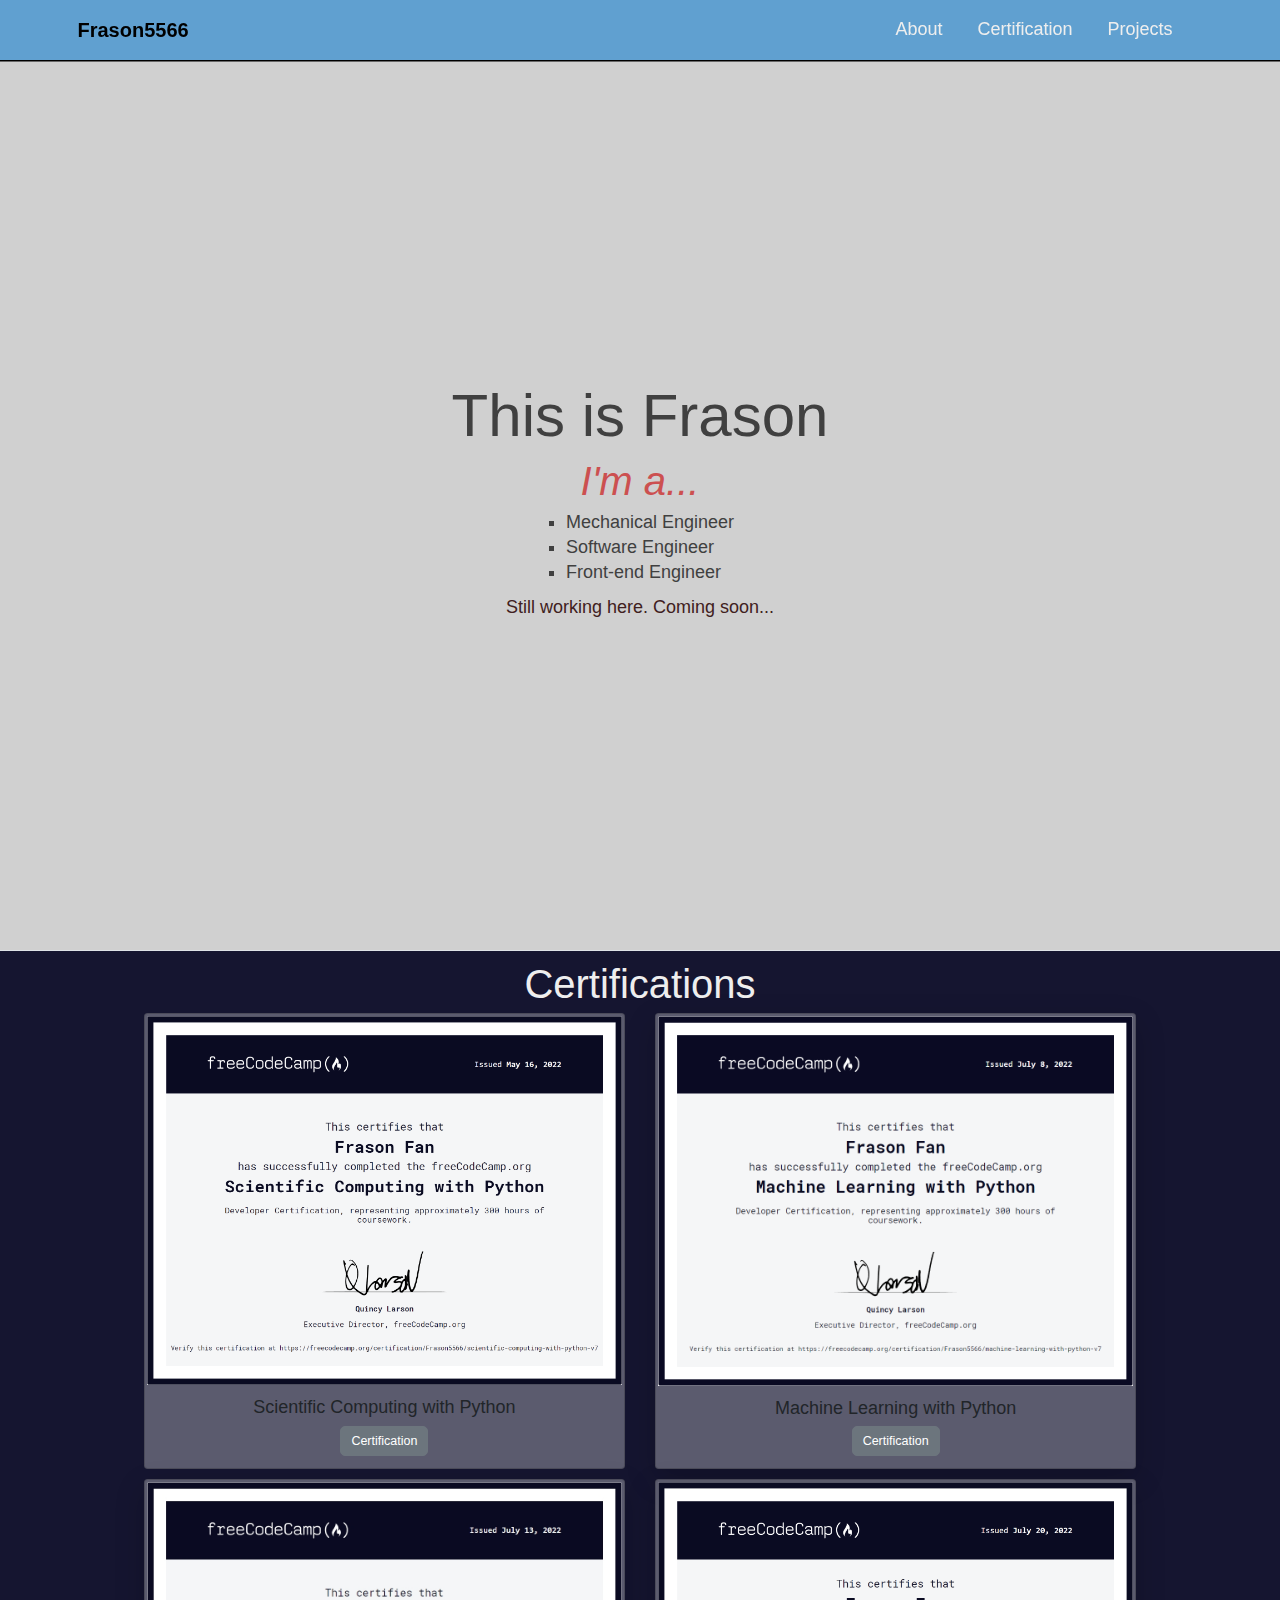
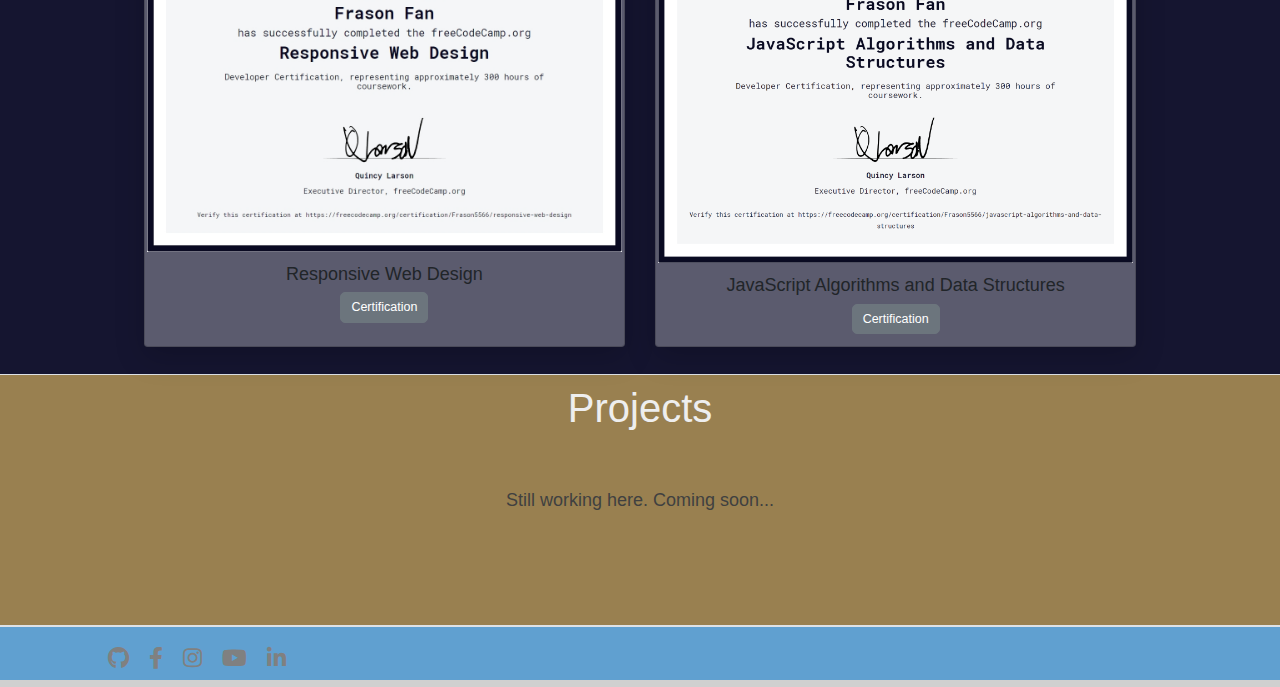
==== index.html @ 1fd8413d "0802" ====
<!DOCTYPE html>
<html lang="en">

<head>
    <meta charset="utf-8">
    <title>Frason's Portfolio</title>
    <meta name="viewport" content="width=device-width, initial-scale=1.0">
    <link rel="stylesheet" href="https://cdn.jsdelivr.net/npm/bootstrap@5.2.0/dist/css/bootstrap.min.css">
    <link rel="stylesheet" href="https://fonts.googleapis.com/css?family=Anton%7CBaskervville%7CRaleway&display=swap">
    <link rel="stylesheet" href="https://use.fontawesome.com/releases/v5.8.2/css/all.css" />
    <link rel="stylesheet" href="Portfolio.css">

    
</head>

<body>
    <nav class="navbar navbar-expand-lg nav">
        <div class="container">
            <a href="" class="navbar-brand" id="nav-brand">Frason5566</a>
            <button class="navbar-toggler" type="button" data-bs-toggle="collapse"
                data-bs-target="#navbarSupportedContent">
                <span class="navbar-toggler-icon"></span>
            </button>
            <div class="collapse navbar-collapse" id="navbarSupportedContent">
                <ul class="navbar-nav ms-auto">
                    <li class="navbar-item"><a class="nav-link" href="#about">About</a></li>
                    <li class="navbar-item"><a class="nav-link" href="#certi">Certification</a></li>
                    <li class="navbar-item"><a class="nav-link" href="#project">Projects</a></li>
                </ul>
            </div>
        </div>
    </nav>
    <span id="about" style="margin-bottom: 60px;"> </span>
    <div class="text-center justify-content-center align-items-center border-bottom" id="welcome-section">
        <h1>This is Frason</h1>
        <h2>I'm a...</h2>
        <ul id="personal">
            <li>Mechanical Engineer</li>
            <li>Software Engineer</li>
            <li>Front-end Engineer</li>
        </ul>
        <p>Still working here. Coming soon...</p>
    </div>

    <span id="certi"></span>
    <div class="text-center justify-content-center align-items-center border-bottom" id="certification">
        <div class="container">
            <h2 class="title">Certifications</h2>
            <div class="certi-grid">
                <div class="card project-tile" id="card">
                    <img class="card-img-top" src="img/SCP.png" alt="SCP">
                    <div class="card-body">
                        <p class="card-title">Scientific Computing with Python</p>
                        <a href="https://www.freecodecamp.org/certification/Frason5566/scientific-computing-with-python-v7"
                            class="btn btn-secondary btn-lg">
                            Certification
                        </a>
                    </div>
                </div>
                <div class="card project-tile shadow-lg" id="card">
                    <img class="card-img-top" src="img/MLP.png" alt="MLP">
                    <div class="card-body">
                        <p class="card-title">Machine Learning with Python</p>
                        <a href="https://www.freecodecamp.org/certification/Frason5566/machine-learning-with-python-v7"
                            class="btn btn-secondary btn-lg">
                            Certification
                        </a>
                    </div>
                </div>
                <div class="card project-tile shadow-lg" id="card">
                    <img class="card-img-top" src="img/RWD.png" alt="RWD">
                    <div class="card-body">
                        <p class="card-title">Responsive Web Design</p>
                        <a href="https://www.freecodecamp.org/certification/Frason5566/responsive-web-design"
                            class="btn btn-secondary btn-lg">
                            Certification
                        </a>
                    </div>
                </div>
                <div class="card project-tile shadow-lg" id="card">
                    <img class="card-img-top" src="img/JADS.png" alt="JADS">
                    <div class="card-body">
                        <p class="card-title">JavaScript Algorithms and Data Structures</p>
                        <a href="https://www.freecodecamp.org/certification/Frason5566/javascript-algorithms-and-data-structures"
                            class="btn btn-secondary btn-lg">
                            Certification
                        </a>
                    </div>
                </div>
            </div>
        </div>
    </div>
    <span id="project"></span>

    <div class="text-center justify-content-center align-items-center border-bottom" id="project">
        <div class="container">
            <h2 class="title">Projects</h2>
            
            <br />
            <br />
            <p>Still working here. Coming soon...</p>
            <br />
            <br />
            <br />
        </div>
    </div>
    <footer class="p-4 border-top">
        <div class="container align-items-center justify-content-between d-flex">
            <ul id="links">
                <li id="icon-link">
                    <a href="https://github.com/frason5566">
                        <i class="fab fa-github"></i>
                    </a>
                </li>
                <li id="icon-link">
                    <a href="https://www.facebook.com/frason.5566">
                        <i class="fab fa-facebook-f"></i>
                    </a>
                </li>
                <li id="icon-link">
                    <a href="https://instagram.com/frason5566">
                        <i class="fab fa-instagram"></i>
                    </a>
                </li>
                <li id="icon-link">
                    <a id="profile-link" href="https://www.youtube.com/channel/UCW6bAfpQ-QLvrgNW3WsMBTQ"
                        target="_blank">
                        <i class="fab fa-youtube"></i>
                    </a>
                </li>
                <li id="icon-link">
                    <a href="https://www.linkedin.com/in/frason-fan-80b5a21b3/">
                        <i class="fab fa-linkedin-in"></i>
                    </a>
                </li>
            </ul>
            <span class="align-items-left"></span>
        </div>
    </footer>

    <!-- JavaScript Bundle with Popper -->
    <script src="https://cdn.jsdelivr.net/npm/bootstrap@5.2.0/dist/js/bootstrap.bundle.min.js"
        integrity="sha384-A3rJD856KowSb7dwlZdYEkO39Gagi7vIsF0jrRAoQmDKKtQBHUuLZ9AsSv4jD4Xa"
        crossorigin="anonymous"></script>
</body>

</html>
---- Portfolio.css ----
/* Basic settings */
:root{
    --theme-1: #20aacc;
    --theme-2: #2044aa;
    --theme-3: #151530;
    --theme-4: #505060;
    --theme-5:#998050;
    --theme-6:#60A0D0;
    --text-1: #402020;
    --text-2: #404040;
    --text-3: #eeeeee;
    --text-4: #cc5050;
    --back: #d0d0d0;
}
*, *::before, *::after {
    box-sizing: inherit;
    border: 0;
    margin: 0;
    padding: 0;
}
html{
    font-size: 62.5%;
    box-sizing: border-box;
    scroll-behavior: smooth; 
    color: var(--text-3);
}

/* 1200px / 16px = 75em */
@media (max-width: 75em) {
    html {
      font-size: 60%;
    }
  }
  
  /* 980px / 16px = 61.25em */
  @media (max-width: 61.25em) {
    html {
      font-size: 58%;
    }
  }
  
  /* 460px / 16px = 28.75em */
  @media (max-width: 28.75em) {
    html {
      font-size: 55%;
    }
  }
/* Text */
/* h1, h2{
    font-family: 'Raleway',sans-serif;
    font-weight: 700;
    text-align: center;
} */
h1{
    font-size: 6rem;
}
h2{
    font-size: 4rem;
}


/* Body */
body{
    background-color: var(--back);
    margin: 0;
    line-height: 1.4;
    font-size: 1.8rem;
    font-family: 'Poppins', sans-serif;
}
img {
    display: block;
    width: 100%;
}
/* nav */
.nav{
    position: fixed;
    top: 0; 
    /* left: 0;  */
    width: 100%;
    /* height: 60px; */
    min-height: 60px;
    background-color: var(--theme-6);
    box-shadow: 0 1.5px rgb(0, 0, 0);
    z-index: 1;
}
#nav-brand{
    font-size: 2rem;
    font-weight: bold;
}
.nav-link{
    color: var(--text-3);
    margin: 0 25px 0 0;
}

/* welcome */
#welcome-section{
    background-color: var(--back);
    height: 99vh;
    margin-top: 60px;
    flex-direction: column;
    display: flex;
    font-family: sans-serif;
    color: var(--text-2);
}
#personal{
    list-style: square;
    justify-content: center;
    /* margin-left: 500px; */
}
#welcome-section ul{
    text-align: left;
}
#welcome-section h1{
    color: var(--text-2);
}
#welcome-section h2{
    color: var(--text-4);
    font-style: italic;
}
#welcome-section p{
    color: var(--text-1);
}

/* certification */
#certification{
    background-color: var(--theme-3);
    text-align: center;
    /* height: 94vh; */
    color: var(--text-3);;
    padding: 1vh 0 3vh 0;
}
.title{
    scroll-margin-top: 5px;
}

.project-tile{
    background-color: rgba(255, 255, 255, 0.3);
    margin: 0 10px 0 10px;
    /* color: var(--text-3); */
}

.certi-grid{
    display: grid;
    grid-template-columns: repeat(auto-fit, minmax(480px, 1fr));
    max-width: 1920px;
    grid-gap: 1rem;
    width: 90%;
    margin: 0 auto ;
}
#card{
    padding: 2px;
}

/* project */
#project{
    background-color: var(--theme-5);
    text-align: center;
    color: var(--text-3);
    /* height: 94vh; */
    padding: 1vh 0 3vh 0;
}
#project > .container > p{
    color: var(--text-2);
}

/* footer */
footer{
    height: 6vh;
    background-color: var(--theme-6);
    color: var(--text-1);
}
footer > div > ul{
    display: flex;
    list-style: none;
}
#icon-link{
    margin: 2px 10px;
    color: var(--text-1);
}
#icon-link a{
    font-size: 2.2rem;
    text-decoration: none;
    color: gray;
}
#icon-link a:hover{
    color: white;
}
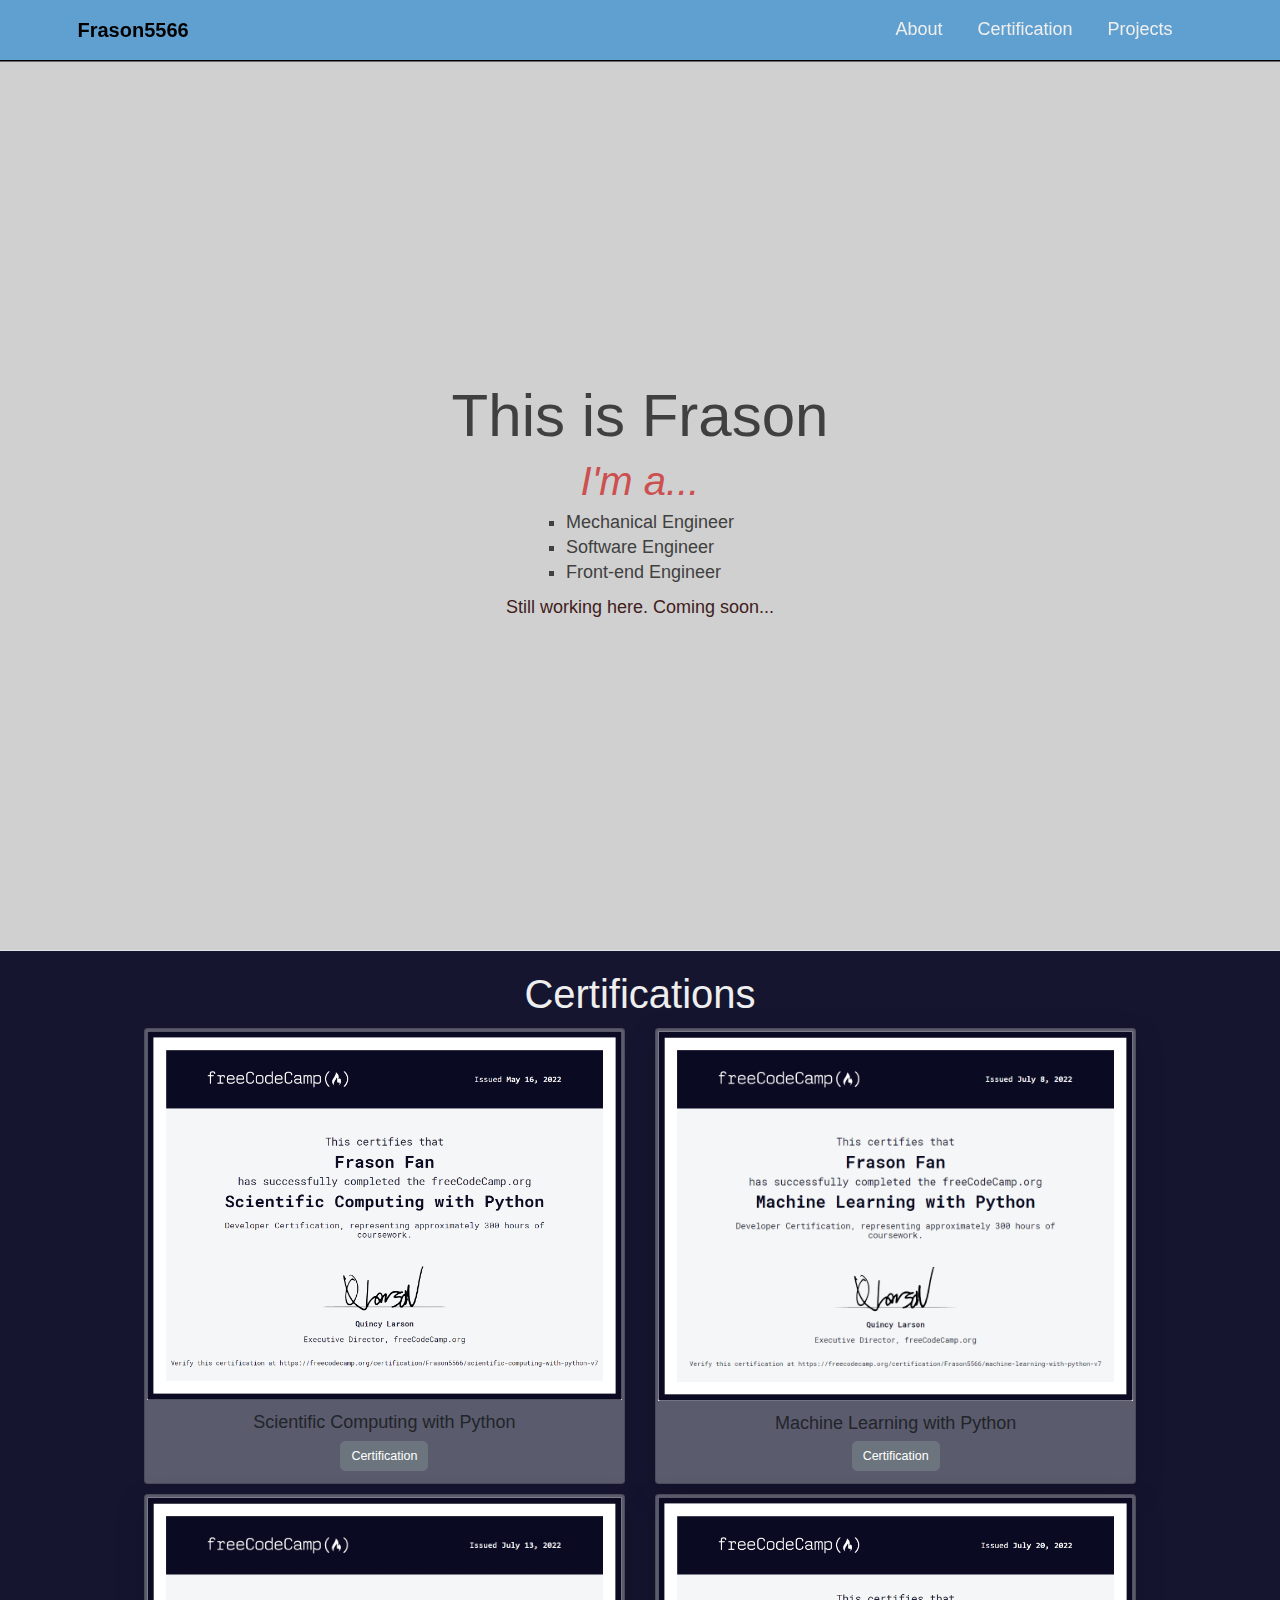
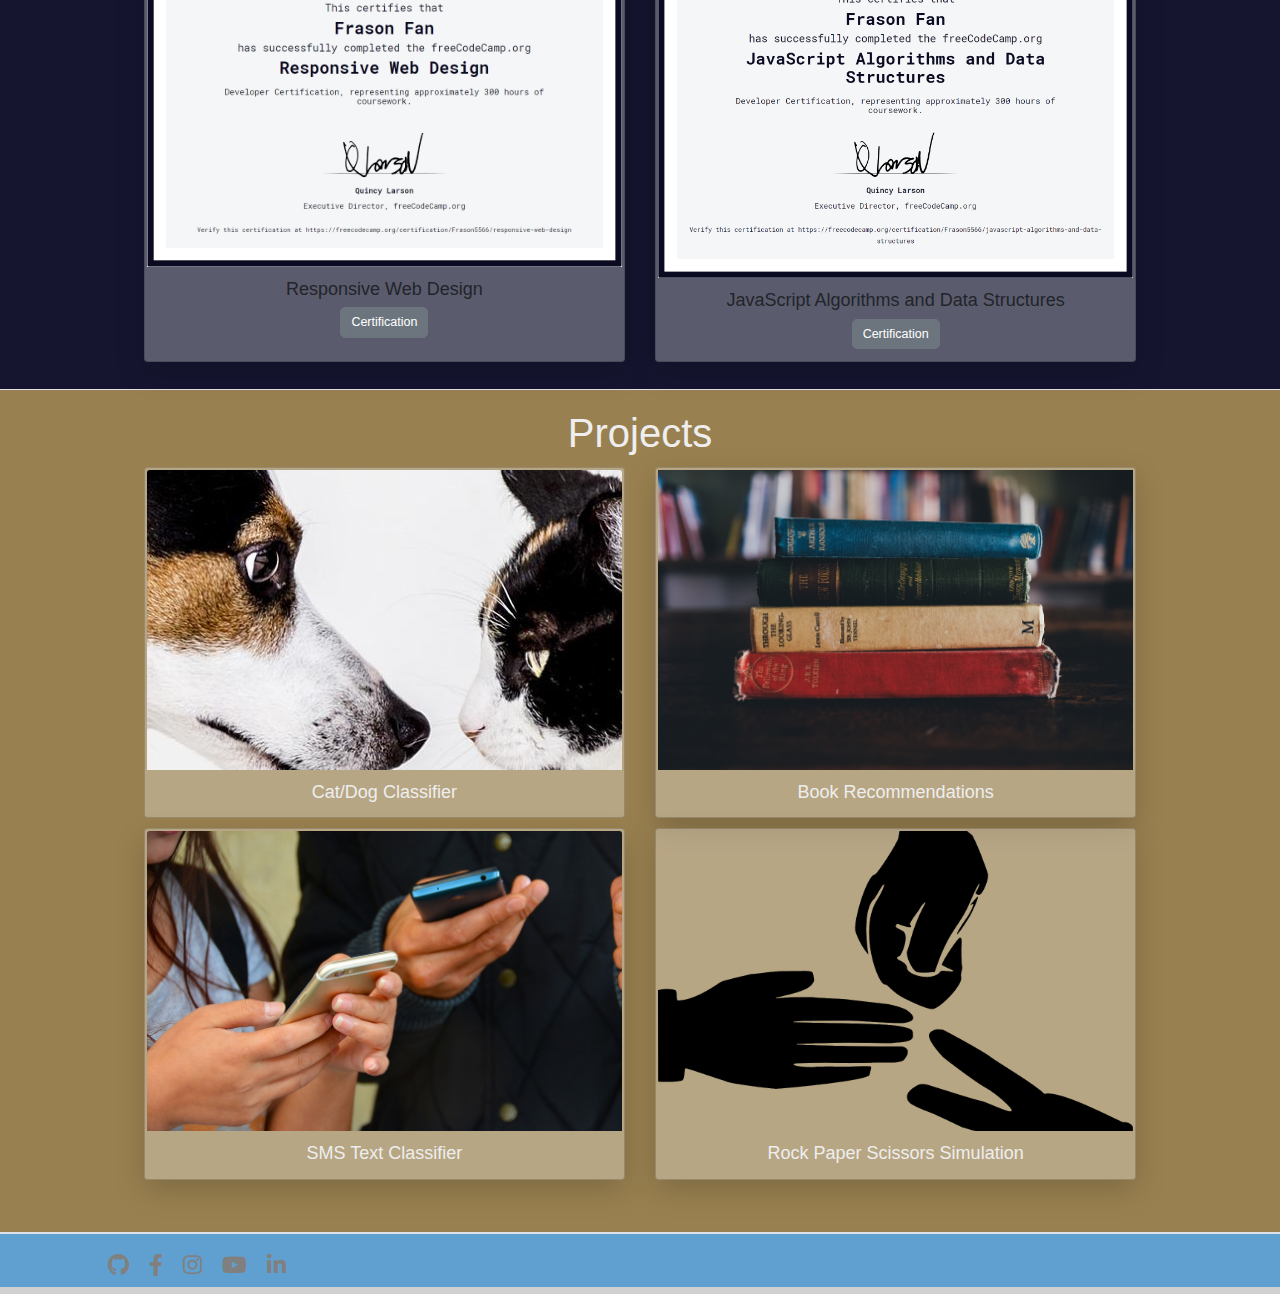
==== commit 715938bb: "0803" ====
--- a/index.html
+++ b/index.html
@@ -10,7 +10,7 @@
     <link rel="stylesheet" href="https://use.fontawesome.com/releases/v5.8.2/css/all.css" />
     <link rel="stylesheet" href="Portfolio.css">
 
-    
+
 </head>
 
 <body>
@@ -23,14 +23,14 @@
             </button>
             <div class="collapse navbar-collapse" id="navbarSupportedContent">
                 <ul class="navbar-nav ms-auto">
-                    <li class="navbar-item"><a class="nav-link" href="#about">About</a></li>
-                    <li class="navbar-item"><a class="nav-link" href="#certi">Certification</a></li>
-                    <li class="navbar-item"><a class="nav-link" href="#project">Projects</a></li>
+                    <li class="navbar-item"><a class="nav-link" href="#About">About</a></li>
+                    <li class="navbar-item"><a class="nav-link" href="#Certi">Certification</a></li>
+                    <li class="navbar-item"><a class="nav-link" href="#Project">Projects</a></li>
                 </ul>
             </div>
         </div>
     </nav>
-    <span id="about" style="margin-bottom: 60px;"> </span>
+    <span id="About"></span>
     <div class="text-center justify-content-center align-items-center border-bottom" id="welcome-section">
         <h1>This is Frason</h1>
         <h2>I'm a...</h2>
@@ -42,12 +42,12 @@
         <p>Still working here. Coming soon...</p>
     </div>
 
-    <span id="certi"></span>
+    <span id="Certi"></span>
     <div class="text-center justify-content-center align-items-center border-bottom" id="certification">
         <div class="container">
             <h2 class="title">Certifications</h2>
             <div class="certi-grid">
-                <div class="card project-tile" id="card">
+                <div class="card certi-tile" id="card">
                     <img class="card-img-top" src="img/SCP.png" alt="SCP">
                     <div class="card-body">
                         <p class="card-title">Scientific Computing with Python</p>
@@ -57,7 +57,7 @@
                         </a>
                     </div>
                 </div>
-                <div class="card project-tile shadow-lg" id="card">
+                <div class="card certi-tile shadow-lg" id="card">
                     <img class="card-img-top" src="img/MLP.png" alt="MLP">
                     <div class="card-body">
                         <p class="card-title">Machine Learning with Python</p>
@@ -67,7 +67,7 @@
                         </a>
                     </div>
                 </div>
-                <div class="card project-tile shadow-lg" id="card">
+                <div class="card certi-tile shadow-lg" id="card">
                     <img class="card-img-top" src="img/RWD.png" alt="RWD">
                     <div class="card-body">
                         <p class="card-title">Responsive Web Design</p>
@@ -77,7 +77,7 @@
                         </a>
                     </div>
                 </div>
-                <div class="card project-tile shadow-lg" id="card">
+                <div class="card certi-tile shadow-lg" id="card">
                     <img class="card-img-top" src="img/JADS.png" alt="JADS">
                     <div class="card-body">
                         <p class="card-title">JavaScript Algorithms and Data Structures</p>
@@ -90,20 +90,57 @@
             </div>
         </div>
     </div>
-    <span id="project"></span>
+    <span id="Project"></span>
 
     <div class="text-center justify-content-center align-items-center border-bottom" id="project">
         <div class="container">
             <h2 class="title">Projects</h2>
-            
-            <br />
-            <br />
-            <p>Still working here. Coming soon...</p>
-            <br />
-            <br />
+            <div class="project-grid">
+                <div class="card project-tile" id="card">
+                    <img class="card-img-top pimg" src="img/CatDog.png" alt="Cat/Dog Classifier">
+                    <div class="card-body">
+                        <a href="https://colab.research.google.com/drive/1wa_t8BavXwNy1SeLsmybuKyfJgcu_o56#scrollTo=4IH86Ux_u7TZ"
+                            class="card-title"
+                            id="project-title">
+                            Cat/Dog Classifier
+                        </a>
+                    </div>
+                </div>
+                <div class="card project-tile shadow-lg" id="card">
+                    <img class="pimg" src="img/book.jpg" alt="Book">
+                    <div class="card-body "> 
+                        <a href="https://colab.research.google.com/drive/176WcgLVPB1eyHtEZmwQhepsIKzHOB7fk?usp=sharing"
+                            class="card-title"
+                            id="project-title">
+                            Book Recommendations
+                        </a>
+                        </div>
+                </div>
+                <div class="card project-tile shadow-lg" id="card">
+                    <img class="card-img-top pimg" src="img/sms.png" alt="SMS">
+                    <div class="card-body">
+                        <a href="https://colab.research.google.com/drive/1xg88tjCd_zDCnmXdaKa_Y6tjzTEIkbmd?usp=sharing"
+                            class="card-title"
+                            id="project-title">
+                            SMS Text Classifier
+                        </a>
+                    </div>
+                </div>
+                <div class="card project-tile shadow-lg" id="card">
+                    <img class="card-img-top pimg" src="img/RPS.png" alt="RPS">
+                    <div class="card-body">
+                        <a href="https://replit.com/@frason5566/boilerplate-rock-paper-scissors#main.py"
+                            class="card-title"
+                            id="project-title">
+                            Rock Paper Scissors Simulation
+                        </a>
+                    </div>
+                </div>
+            </div>
             <br />
         </div>
     </div>
+    
     <footer class="p-4 border-top">
         <div class="container align-items-center justify-content-between d-flex">
             <ul id="links">
@@ -137,7 +174,6 @@
             <span class="align-items-left"></span>
         </div>
     </footer>
-
     <!-- JavaScript Bundle with Popper -->
     <script src="https://cdn.jsdelivr.net/npm/bootstrap@5.2.0/dist/js/bootstrap.bundle.min.js"
         integrity="sha384-A3rJD856KowSb7dwlZdYEkO39Gagi7vIsF0jrRAoQmDKKtQBHUuLZ9AsSv4jD4Xa"
--- a/Portfolio.css
+++ b/Portfolio.css
@@ -130,37 +130,69 @@
     padding: 1vh 0 3vh 0;
 }
 .title{
-    scroll-margin-top: 5px;
-}
-
+    margin: 10px;
+}
+
+.certi-tile{
+    background-color: rgba(255, 255, 255, 0.3);
+    margin: 0 10px 0 10px;
+    /* color: var(--text-3); */
+}
+
+.certi-grid{
+    display: grid;
+    grid-template-columns: repeat(auto-fit, minmax(420px, 1fr));
+    max-width: 1920px;
+    grid-gap: 1rem;
+    width: 90%;
+    margin: 0 auto ;
+}
+#card{
+    padding: 2px;
+}
+
+/* project */
+#Project, #Certi, #About{
+    margin-top: 60px;
+    height: 60px;
+}
+#project{
+    background-color: var(--theme-5);
+    text-align: center;
+    color: var(--text-3);
+    /* height: 94vh; */
+    padding: 1vh 0 3vh 0;
+}
+#project .container a{
+    color: var(--text-3);
+}
 .project-tile{
     background-color: rgba(255, 255, 255, 0.3);
     margin: 0 10px 0 10px;
     /* color: var(--text-3); */
 }
-
-.certi-grid{
+.pimg{
+    object-fit: cover;
+    height: 300px;
+}
+/* height: 300px; */
+.project-grid{
     display: grid;
-    grid-template-columns: repeat(auto-fit, minmax(480px, 1fr));
+    grid-template-columns: repeat(auto-fit, minmax(360px, 1fr));
     max-width: 1920px;
     grid-gap: 1rem;
     width: 90%;
     margin: 0 auto ;
 }
-#card{
-    padding: 2px;
-}
-
-/* project */
-#project{
-    background-color: var(--theme-5);
-    text-align: center;
-    color: var(--text-3);
-    /* height: 94vh; */
-    padding: 1vh 0 3vh 0;
-}
-#project > .container > p{
-    color: var(--text-2);
+#project-title{
+    text-decoration: none;
+    padding: 5px 8px;
+    border-radius: 5px;
+}
+
+#project-title:hover{
+    background-color: var(--text-2);
+    transition: 0.3s ease-out;
 }
 
 /* footer */
@@ -184,4 +216,5 @@
 }
 #icon-link a:hover{
     color: white;
+    border-bottom: 1px solid white;
 }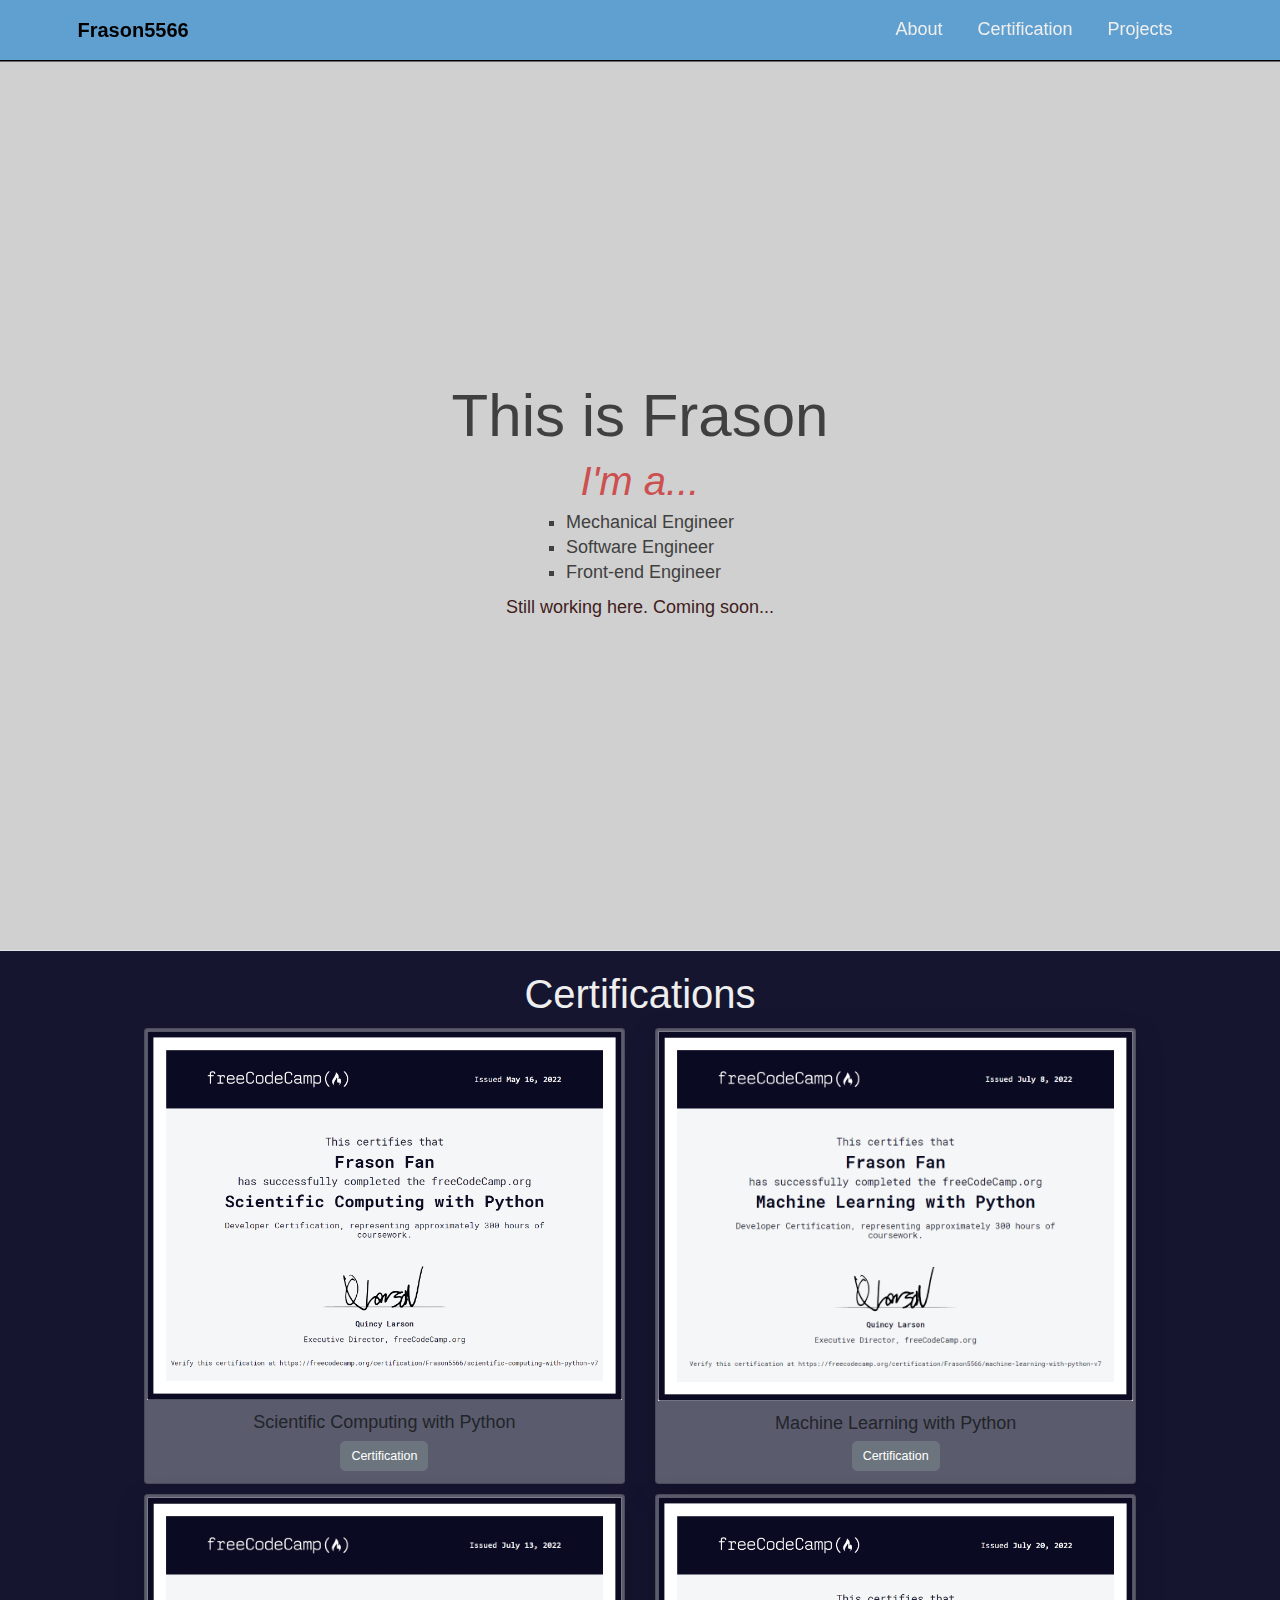
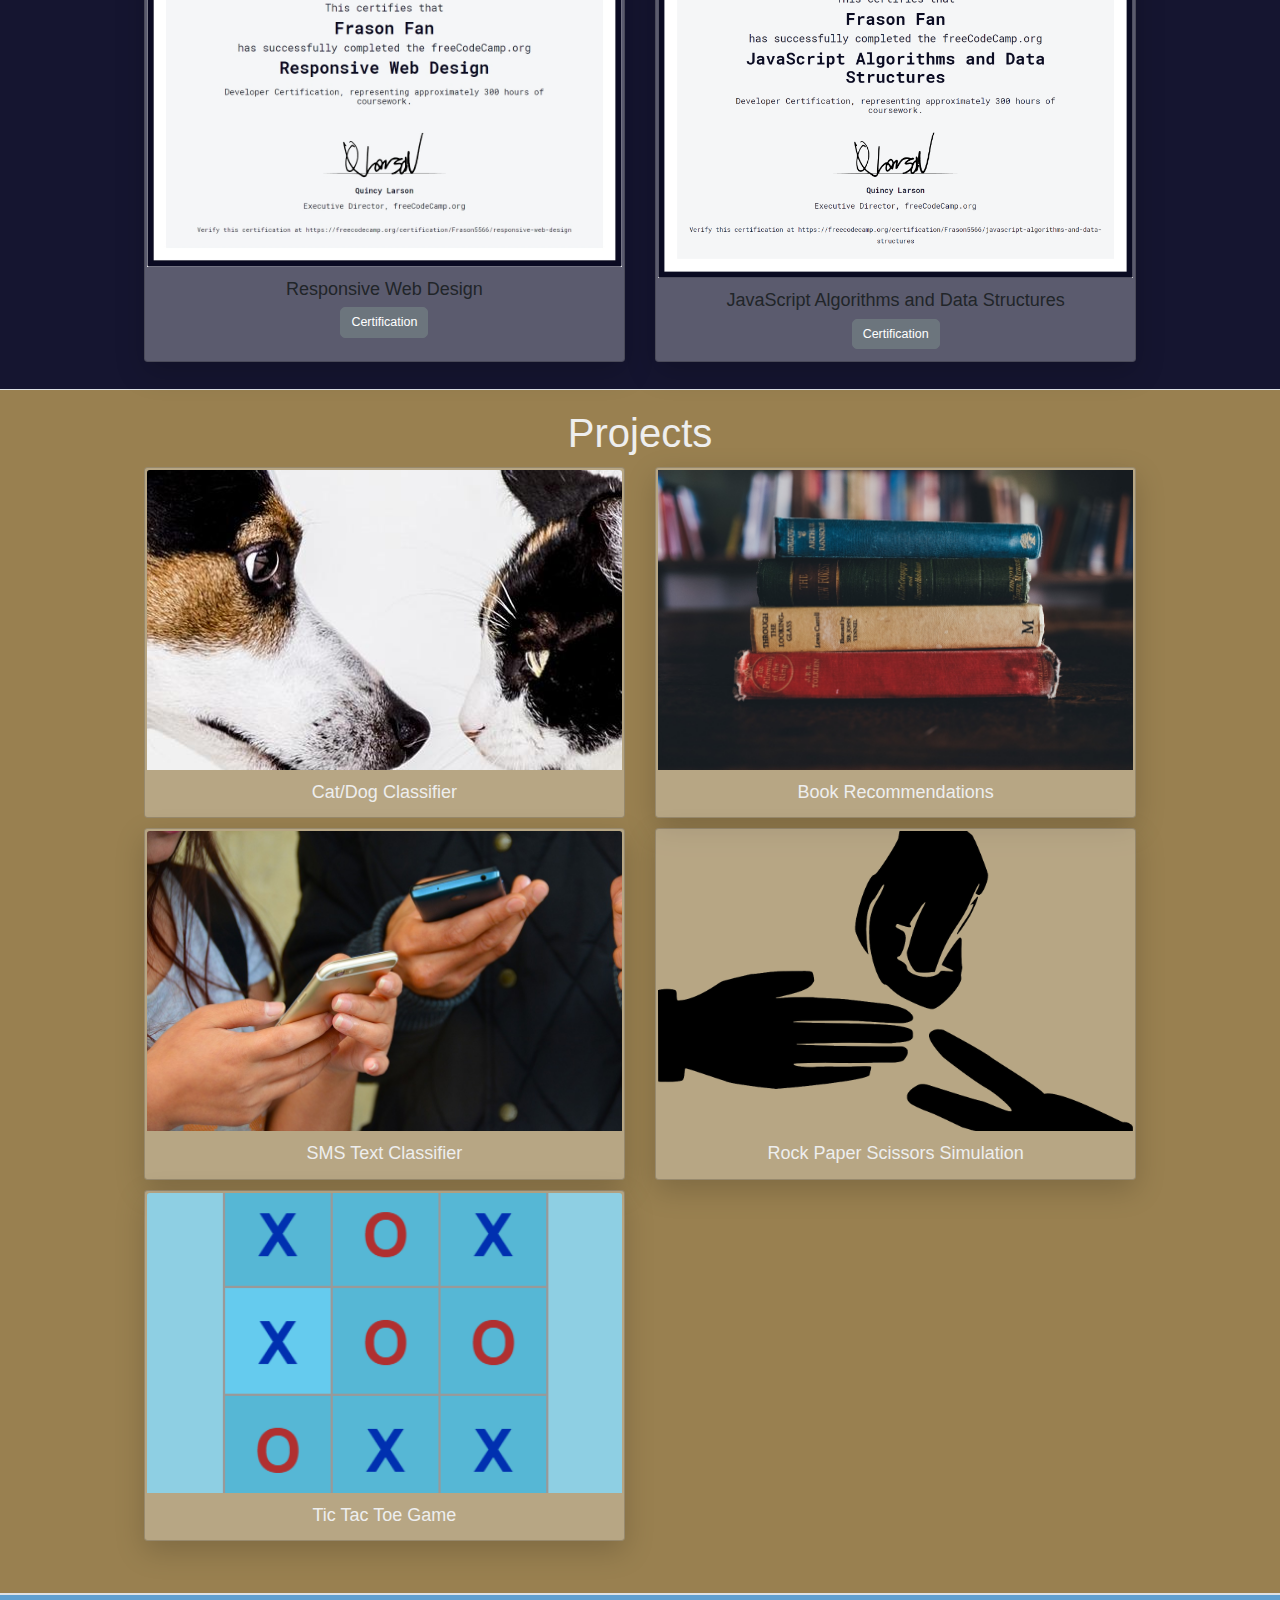
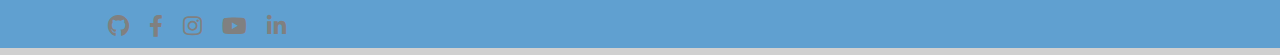
==== commit 19e6826f: "0809" ====
--- a/index.html
+++ b/index.html
@@ -136,6 +136,16 @@
                         </a>
                     </div>
                 </div>
+                <div class="card project-tile shadow-lg" id="card">
+                    <img class="card-img-top pimg" src="img/TTTG.png" alt="TTTG">
+                    <div class="card-body">
+                        <a href="TicApp/Tic.html"
+                            class="card-title"
+                            id="project-title">
+                            Tic Tac Toe Game
+                        </a>
+                    </div>
+                </div>
             </div>
             <br />
         </div>
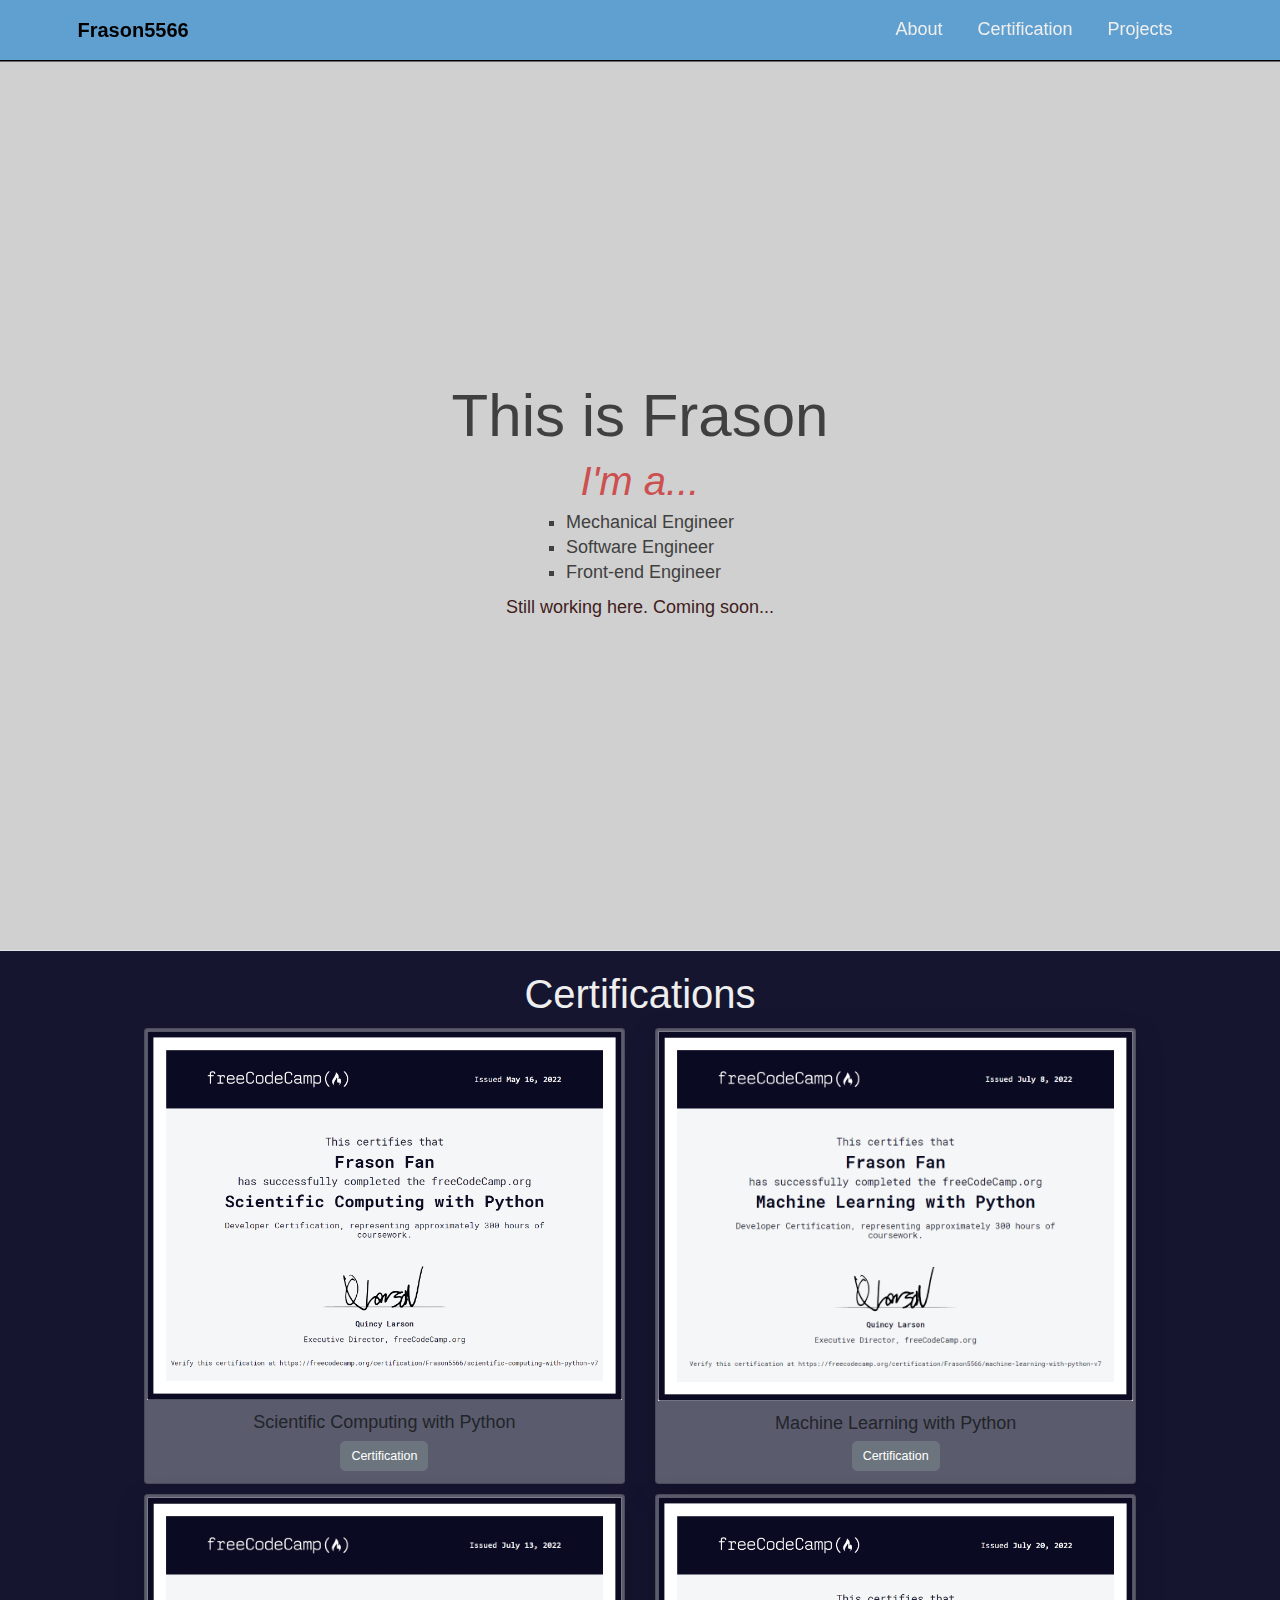
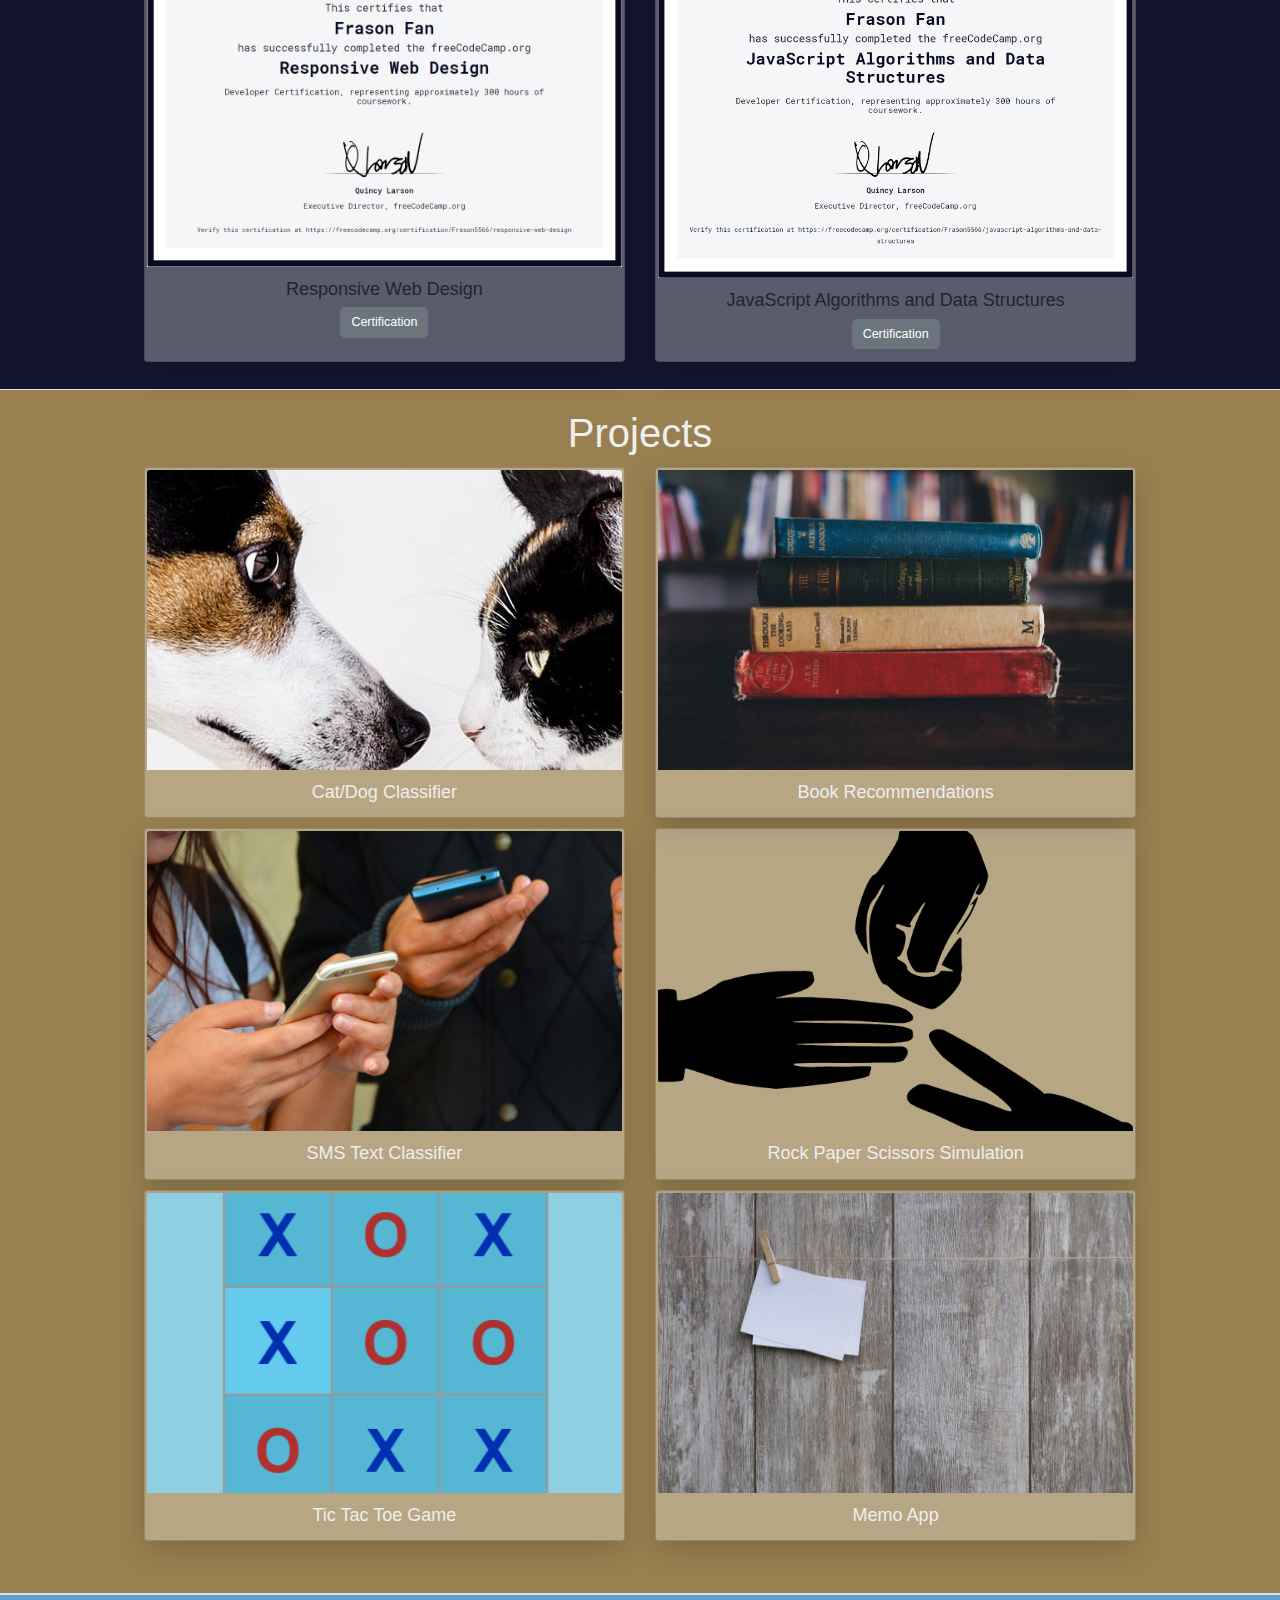
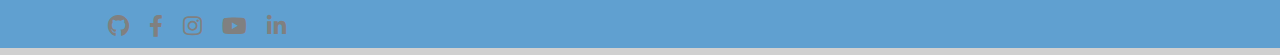
==== commit d7c304a7: "0809" ====
--- a/index.html
+++ b/index.html
@@ -146,6 +146,16 @@
                         </a>
                     </div>
                 </div>
+                <div class="card project-tile shadow-lg" id="card">
+                    <img class="card-img-top pimg" src="img/MEMO.jpg" alt="MEMO">
+                    <div class="card-body">
+                        <a href="MemoApp/Memo.html"
+                            class="card-title"
+                            id="project-title">
+                            Memo App
+                        </a>
+                    </div>
+                </div>
             </div>
             <br />
         </div>
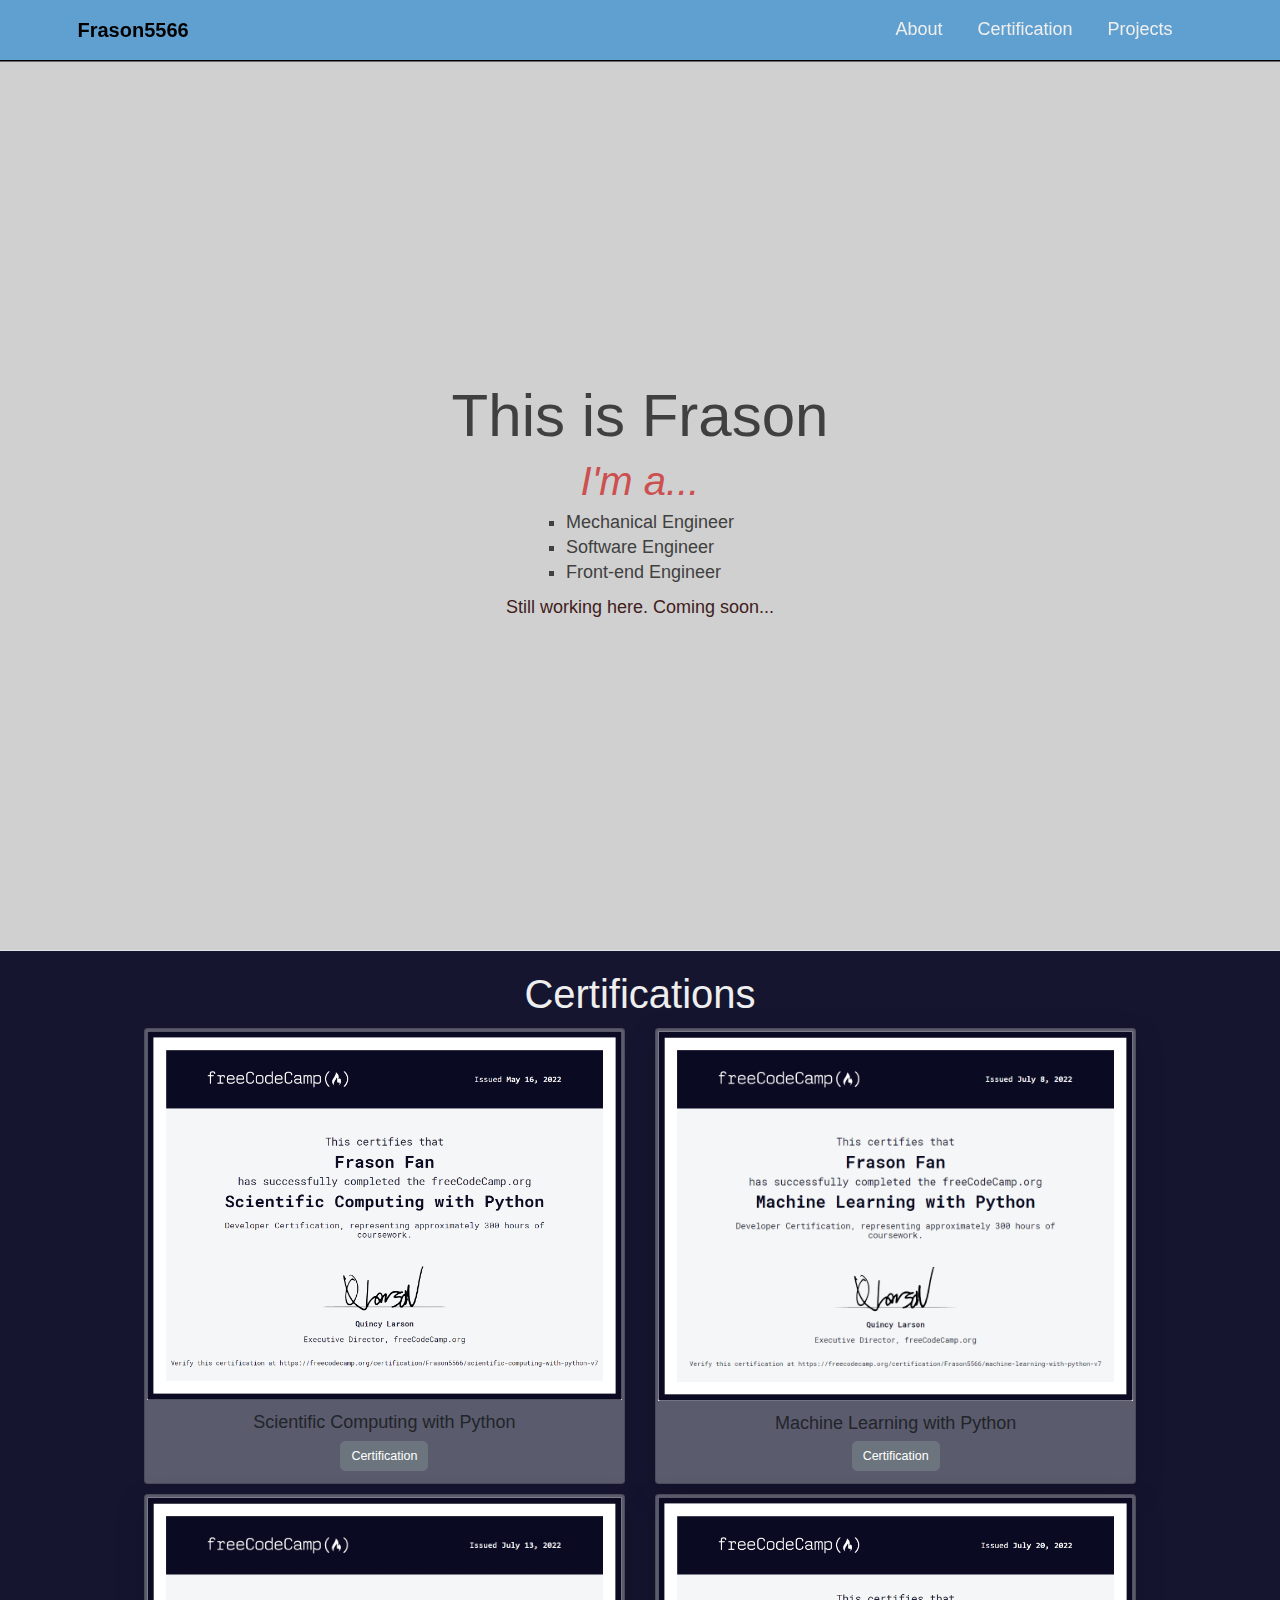
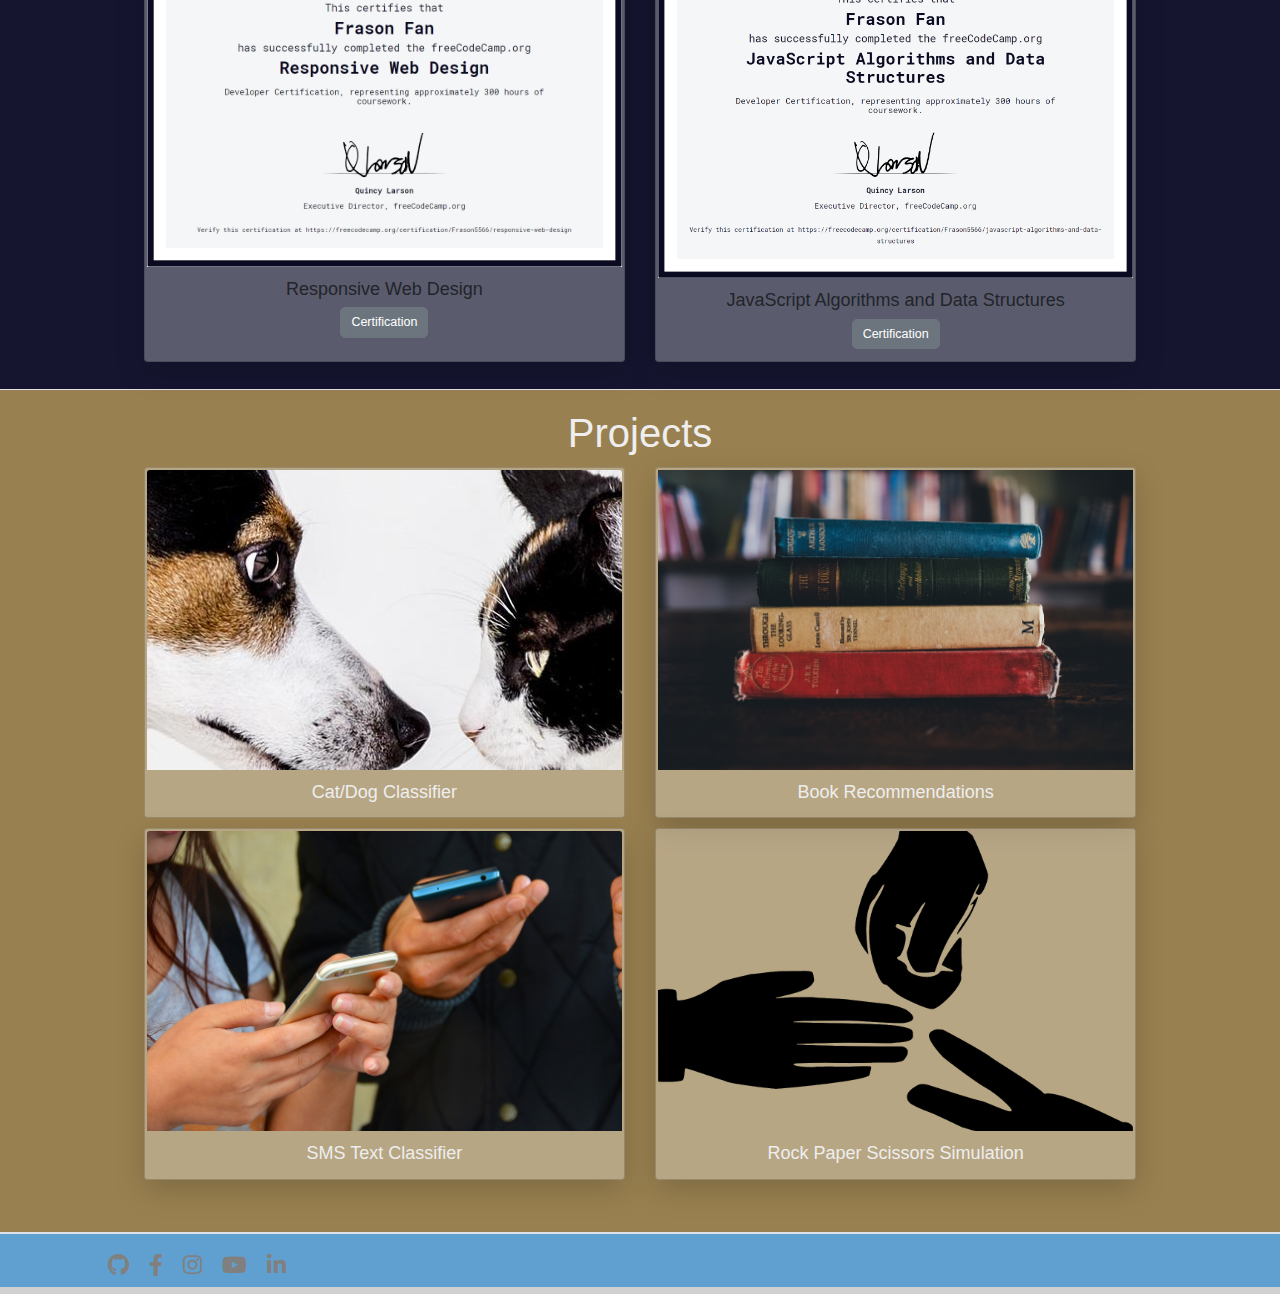
==== commit 4f9189a0: "0809" ====
--- a/index.html
+++ b/index.html
@@ -52,7 +52,9 @@
                     <div class="card-body">
                         <p class="card-title">Scientific Computing with Python</p>
                         <a href="https://www.freecodecamp.org/certification/Frason5566/scientific-computing-with-python-v7"
-                            class="btn btn-secondary btn-lg">
+                            class="btn btn-secondary btn-lg"
+                            target="_blank"
+                            rel="noreferrer noopener">
                             Certification
                         </a>
                     </div>
@@ -62,7 +64,9 @@
                     <div class="card-body">
                         <p class="card-title">Machine Learning with Python</p>
                         <a href="https://www.freecodecamp.org/certification/Frason5566/machine-learning-with-python-v7"
-                            class="btn btn-secondary btn-lg">
+                            class="btn btn-secondary btn-lg"
+                            target="_blank"
+                            rel="noreferrer noopener">
                             Certification
                         </a>
                     </div>
@@ -72,7 +76,9 @@
                     <div class="card-body">
                         <p class="card-title">Responsive Web Design</p>
                         <a href="https://www.freecodecamp.org/certification/Frason5566/responsive-web-design"
-                            class="btn btn-secondary btn-lg">
+                            class="btn btn-secondary btn-lg"
+                            target="_blank"
+                            rel="noreferrer noopener">
                             Certification
                         </a>
                     </div>
@@ -82,7 +88,9 @@
                     <div class="card-body">
                         <p class="card-title">JavaScript Algorithms and Data Structures</p>
                         <a href="https://www.freecodecamp.org/certification/Frason5566/javascript-algorithms-and-data-structures"
-                            class="btn btn-secondary btn-lg">
+                            class="btn btn-secondary btn-lg"
+                            target="_blank"
+                            rel="noreferrer noopener">
                             Certification
                         </a>
                     </div>
@@ -136,26 +144,6 @@
                         </a>
                     </div>
                 </div>
-                <div class="card project-tile shadow-lg" id="card">
-                    <img class="card-img-top pimg" src="img/TTTG.png" alt="TTTG">
-                    <div class="card-body">
-                        <a href="TicApp/Tic.html"
-                            class="card-title"
-                            id="project-title">
-                            Tic Tac Toe Game
-                        </a>
-                    </div>
-                </div>
-                <div class="card project-tile shadow-lg" id="card">
-                    <img class="card-img-top pimg" src="img/MEMO.jpg" alt="MEMO">
-                    <div class="card-body">
-                        <a href="MemoApp/Memo.html"
-                            class="card-title"
-                            id="project-title">
-                            Memo App
-                        </a>
-                    </div>
-                </div>
             </div>
             <br />
         </div>
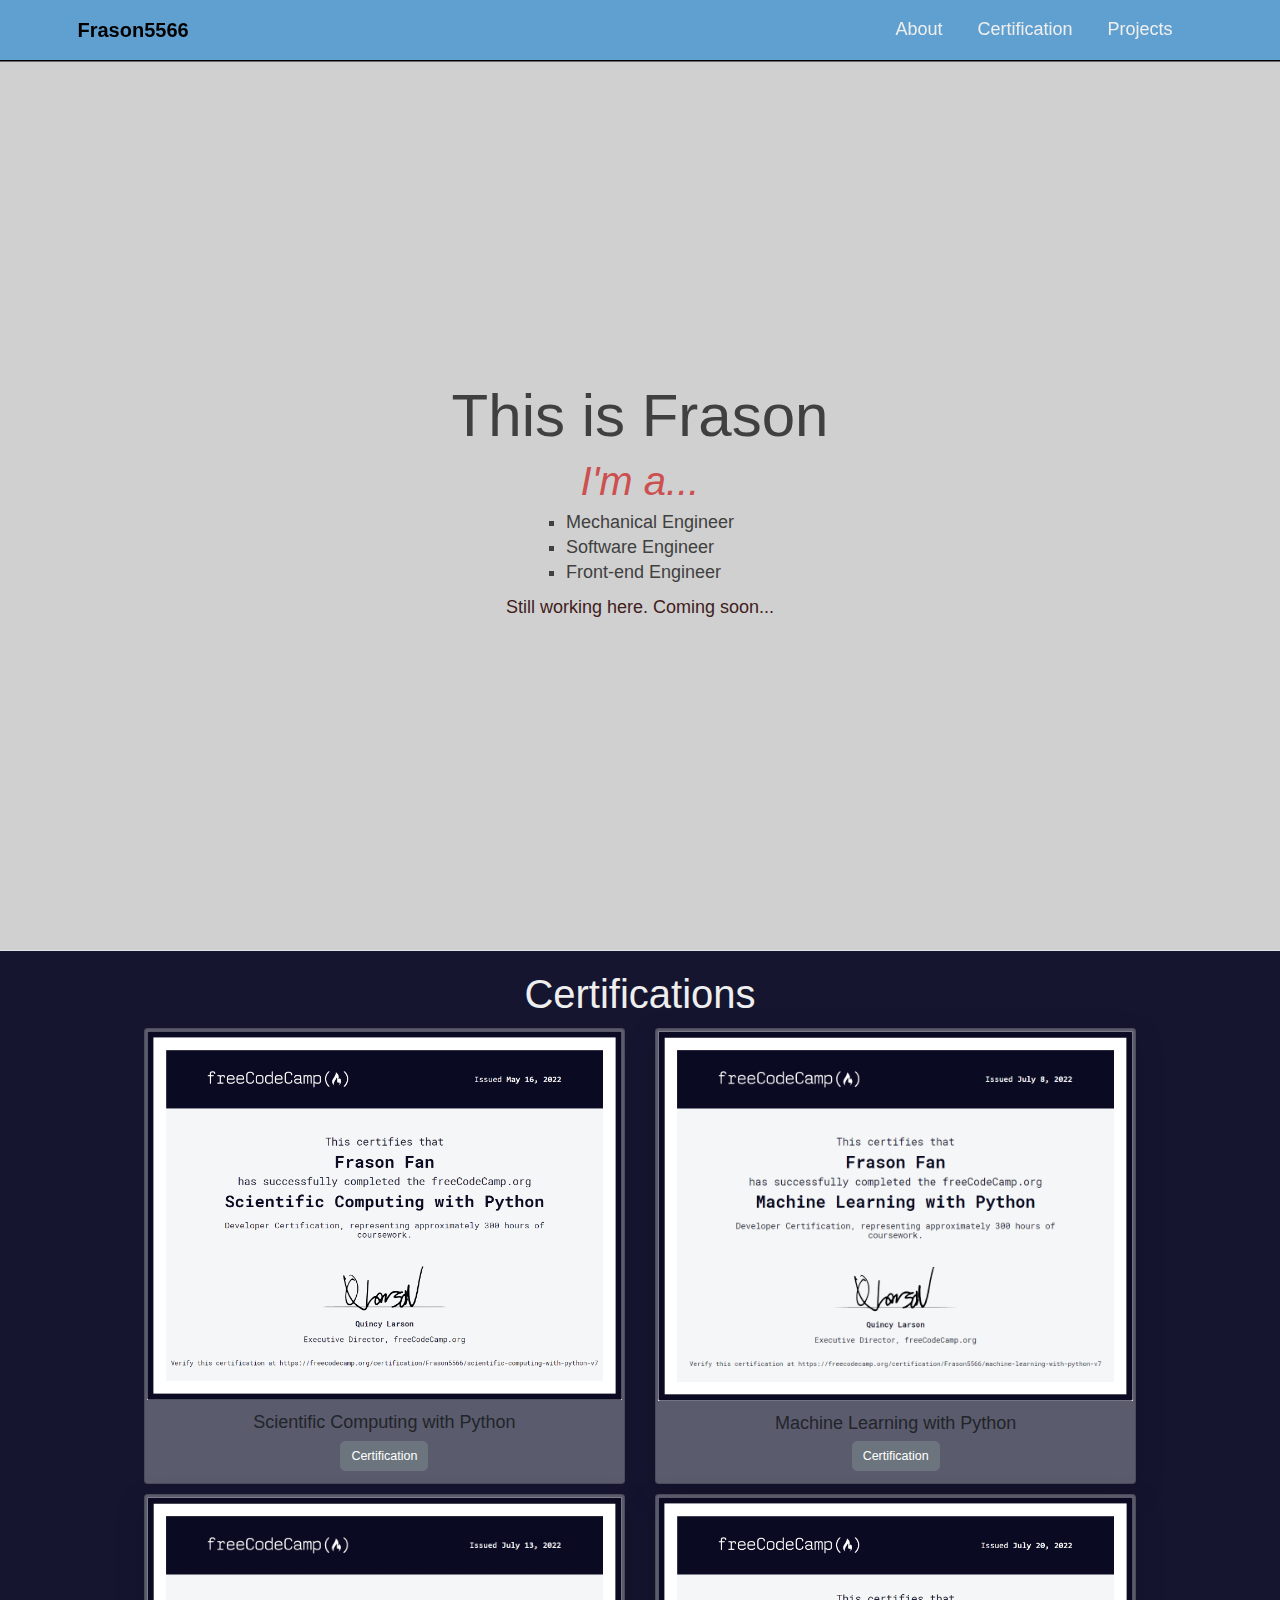
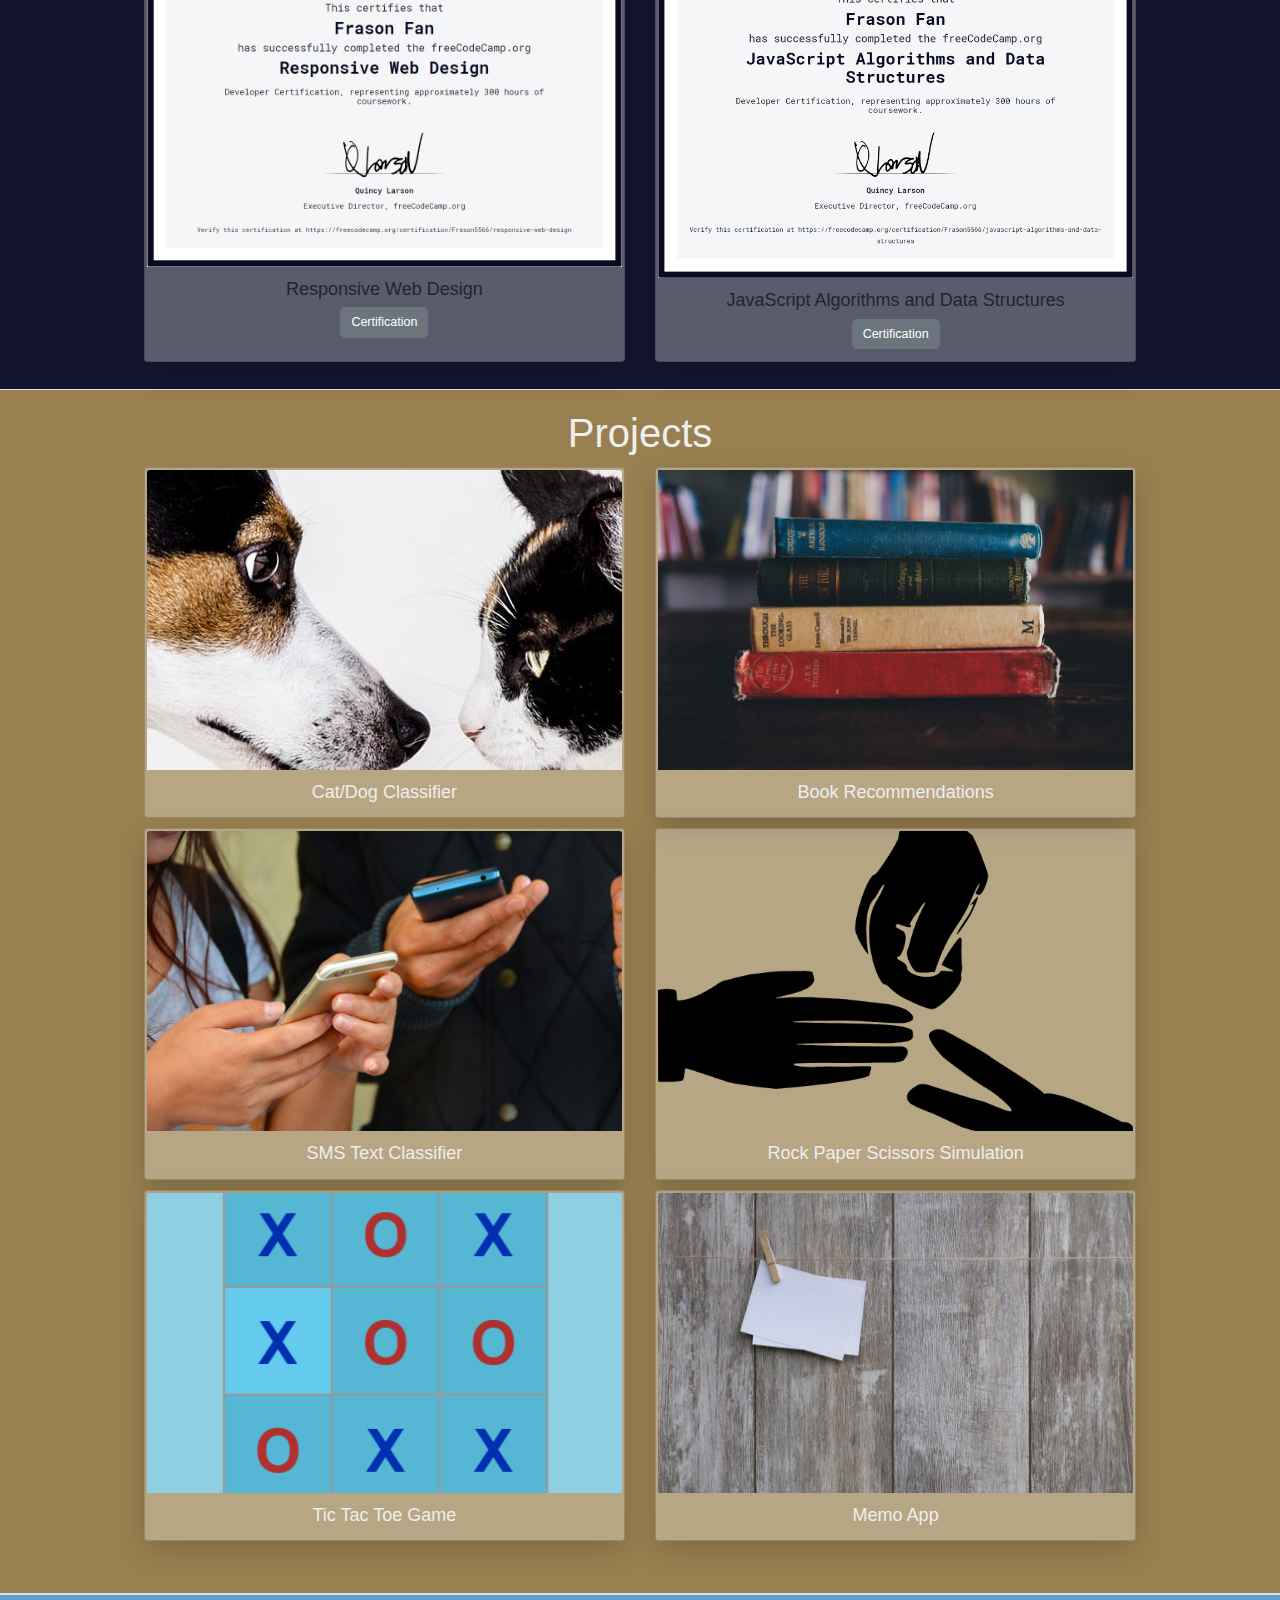
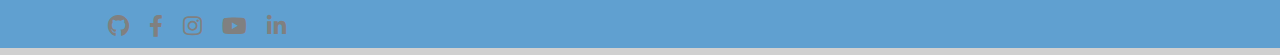
==== commit 1edcbee1: "Merge remote-tracking branch 'refs/remotes/origin/main'" ====
--- a/index.html
+++ b/index.html
@@ -144,6 +144,26 @@
                         </a>
                     </div>
                 </div>
+                <div class="card project-tile shadow-lg" id="card">
+                    <img class="card-img-top pimg" src="img/TTTG.png" alt="TTTG">
+                    <div class="card-body">
+                        <a href="TicApp/Tic.html"
+                            class="card-title"
+                            id="project-title">
+                            Tic Tac Toe Game
+                        </a>
+                    </div>
+                </div>
+                <div class="card project-tile shadow-lg" id="card">
+                    <img class="card-img-top pimg" src="img/MEMO.jpg" alt="MEMO">
+                    <div class="card-body">
+                        <a href="MemoApp/Memo.html"
+                            class="card-title"
+                            id="project-title">
+                            Memo App
+                        </a>
+                    </div>
+                </div>
             </div>
             <br />
         </div>
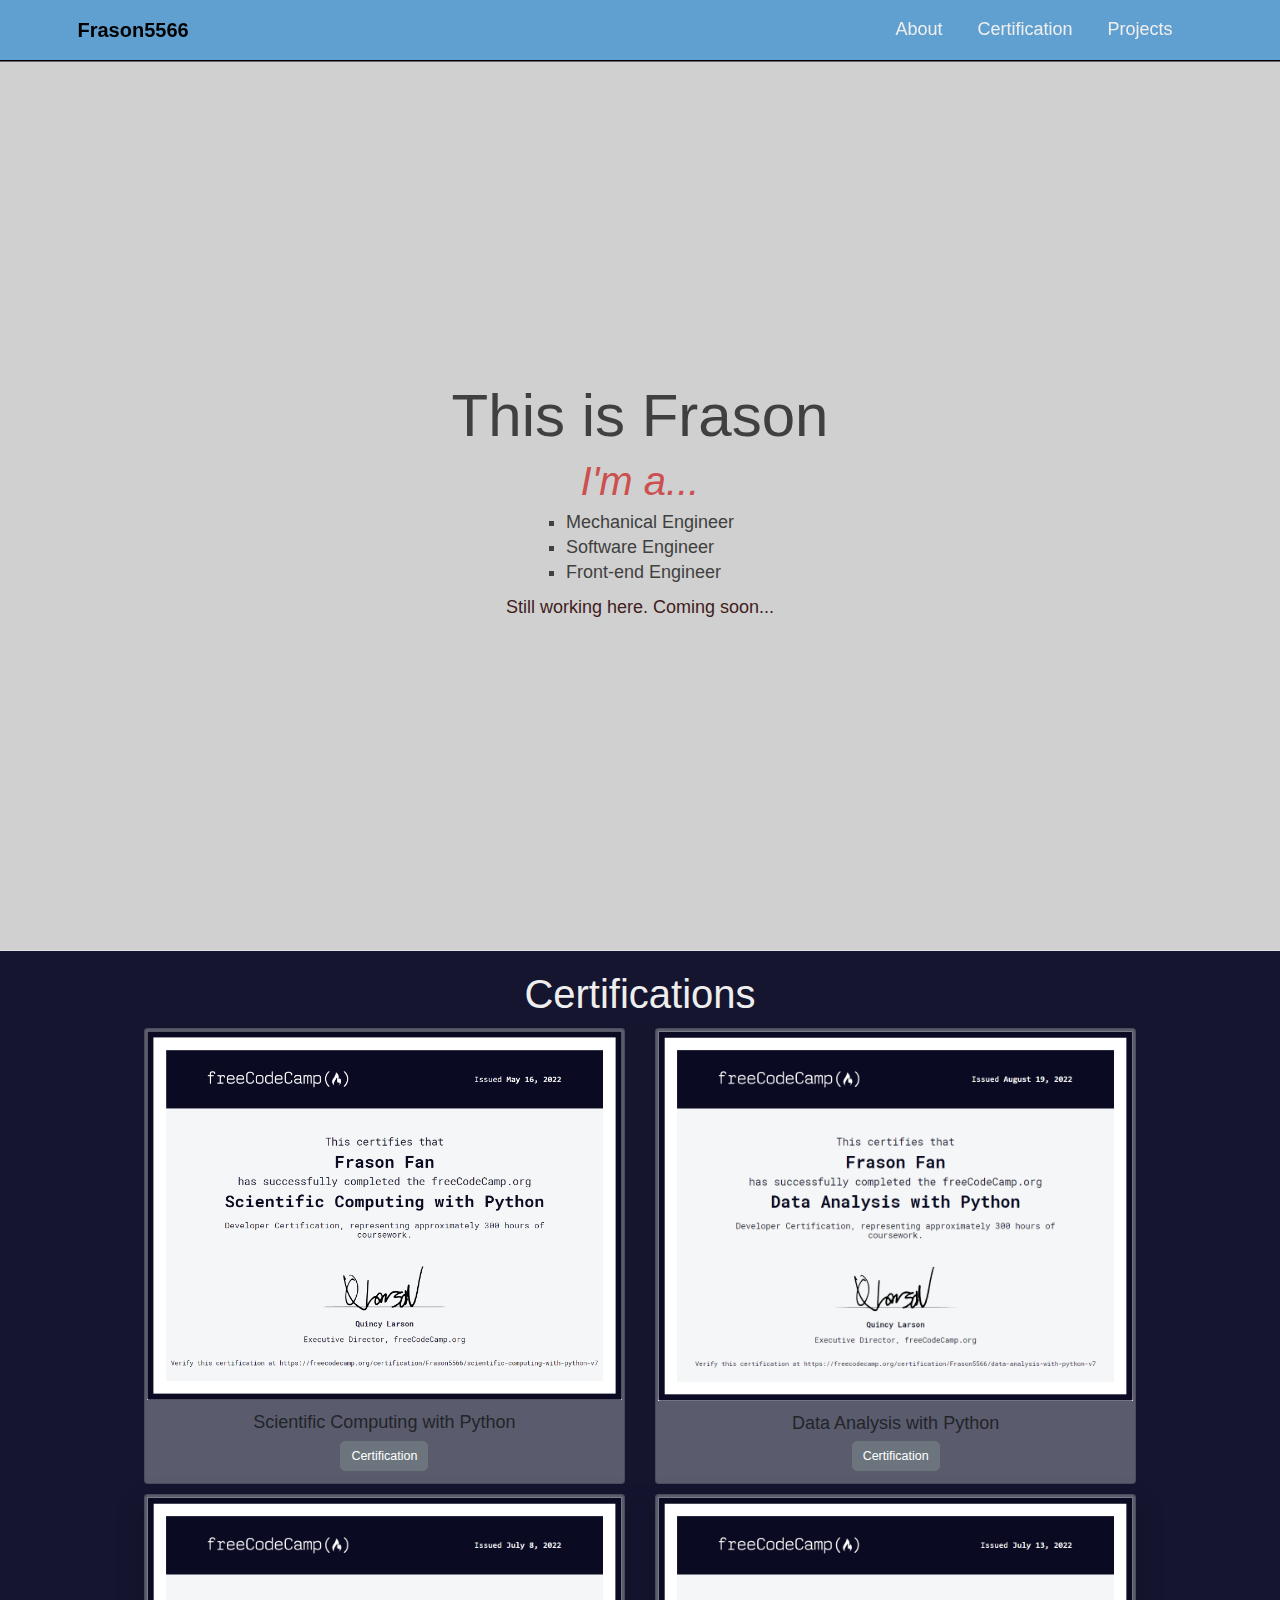
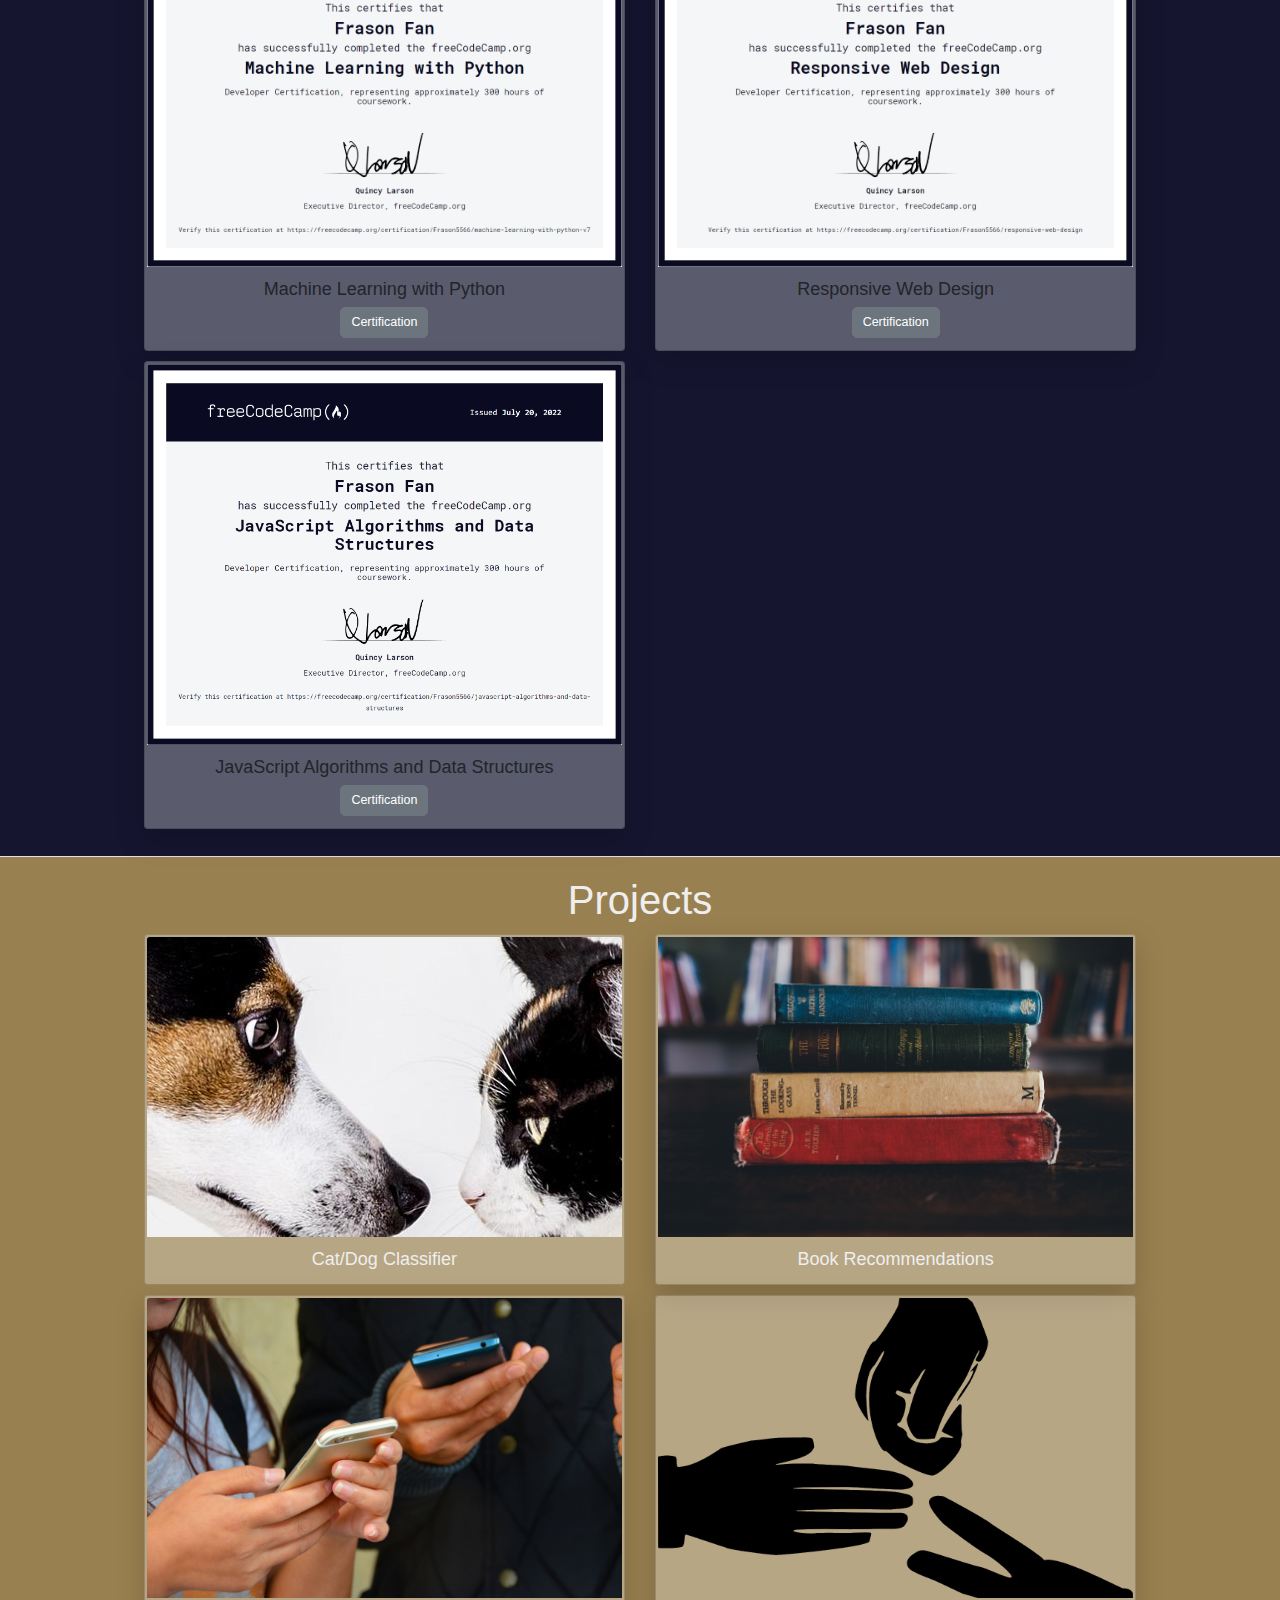
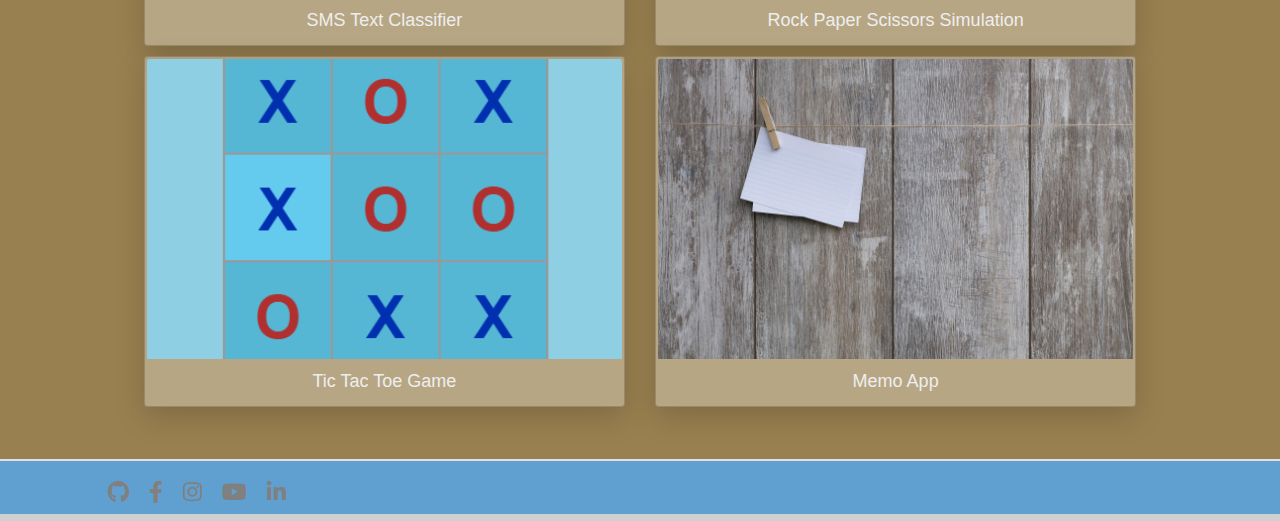
==== commit 935b7f8f: "0819 Certi" ====
--- a/index.html
+++ b/index.html
@@ -59,6 +59,18 @@
                         </a>
                     </div>
                 </div>
+                <div class="card certi-tile" id="card">
+                    <img class="card-img-top" src="img/DAP.png" alt="SCP">
+                    <div class="card-body">
+                        <p class="card-title">Data Analysis with Python</p>
+                        <a href="https://www.freecodecamp.org/certification/Frason5566/data-analysis-with-python-v7"
+                            class="btn btn-secondary btn-lg"
+                            target="_blank"
+                            rel="noreferrer noopener">
+                            Certification
+                        </a>
+                    </div>
+                </div>
                 <div class="card certi-tile shadow-lg" id="card">
                     <img class="card-img-top" src="img/MLP.png" alt="MLP">
                     <div class="card-body">
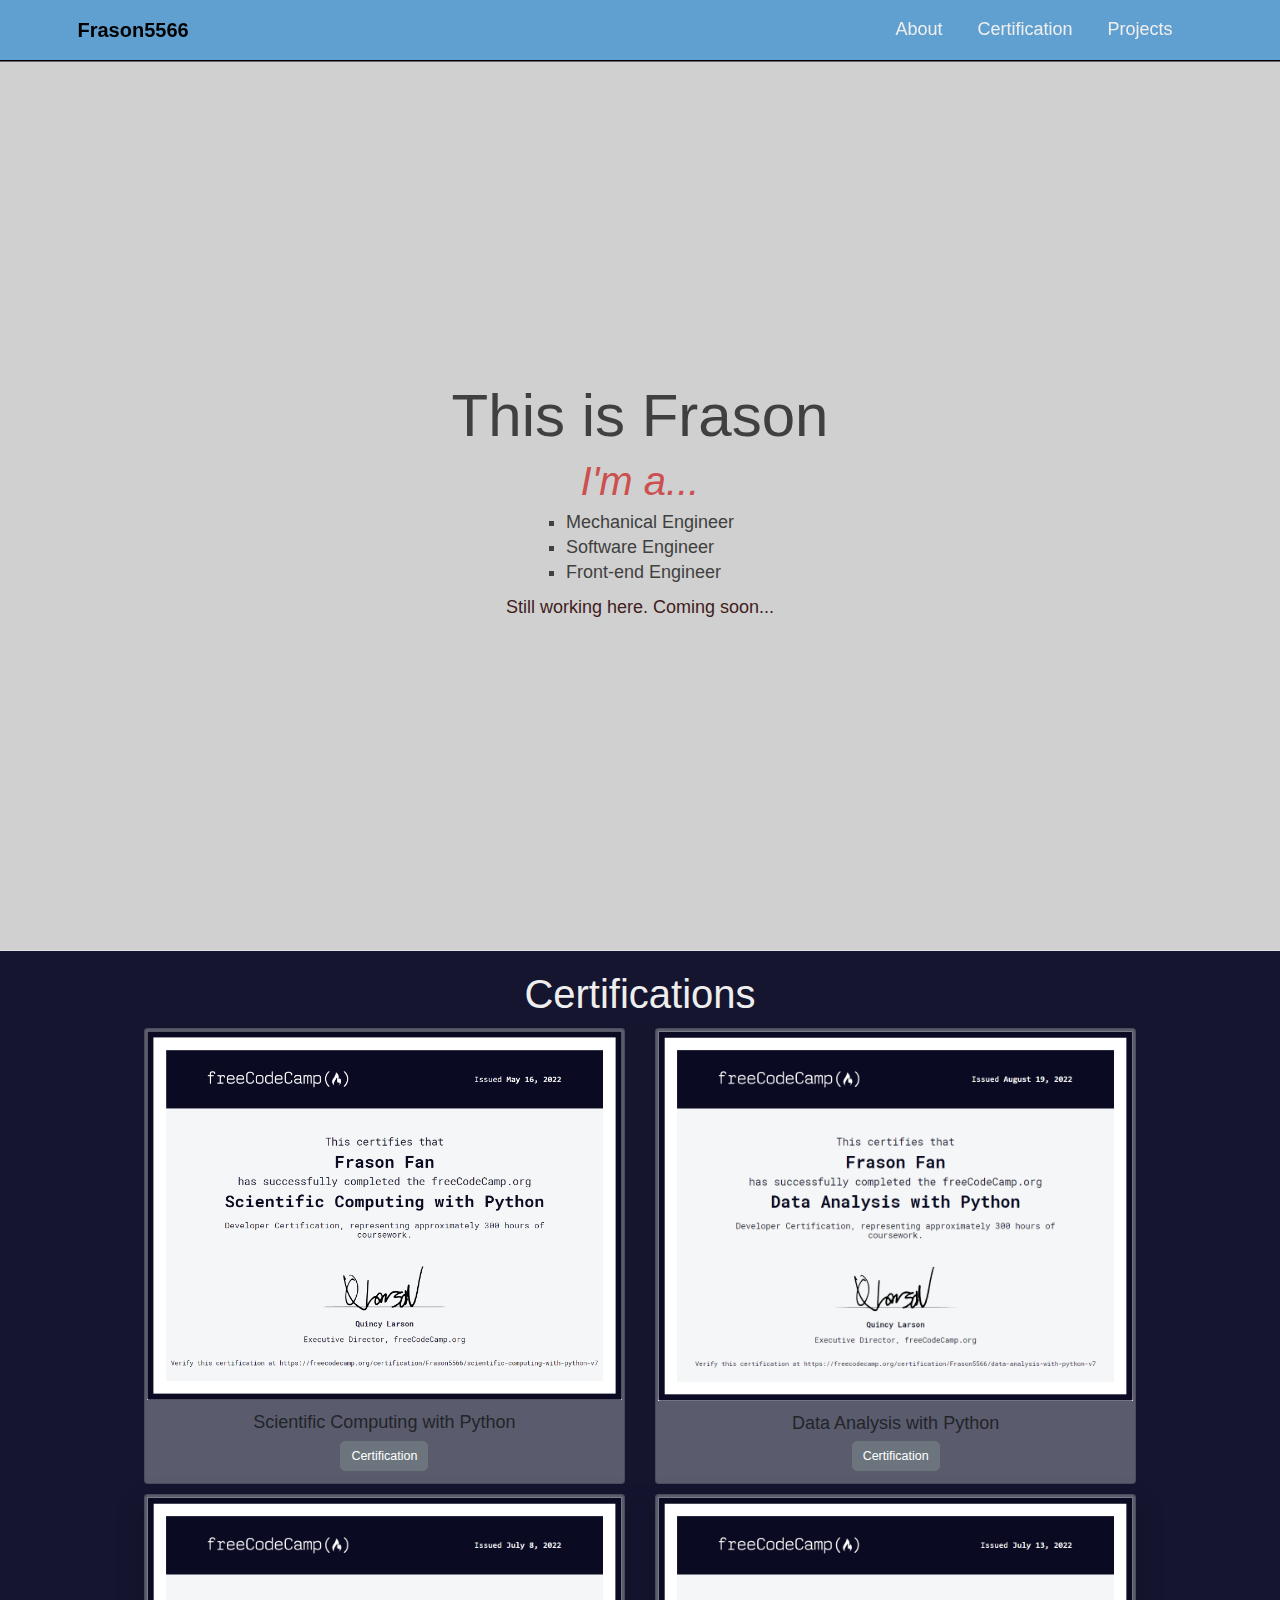
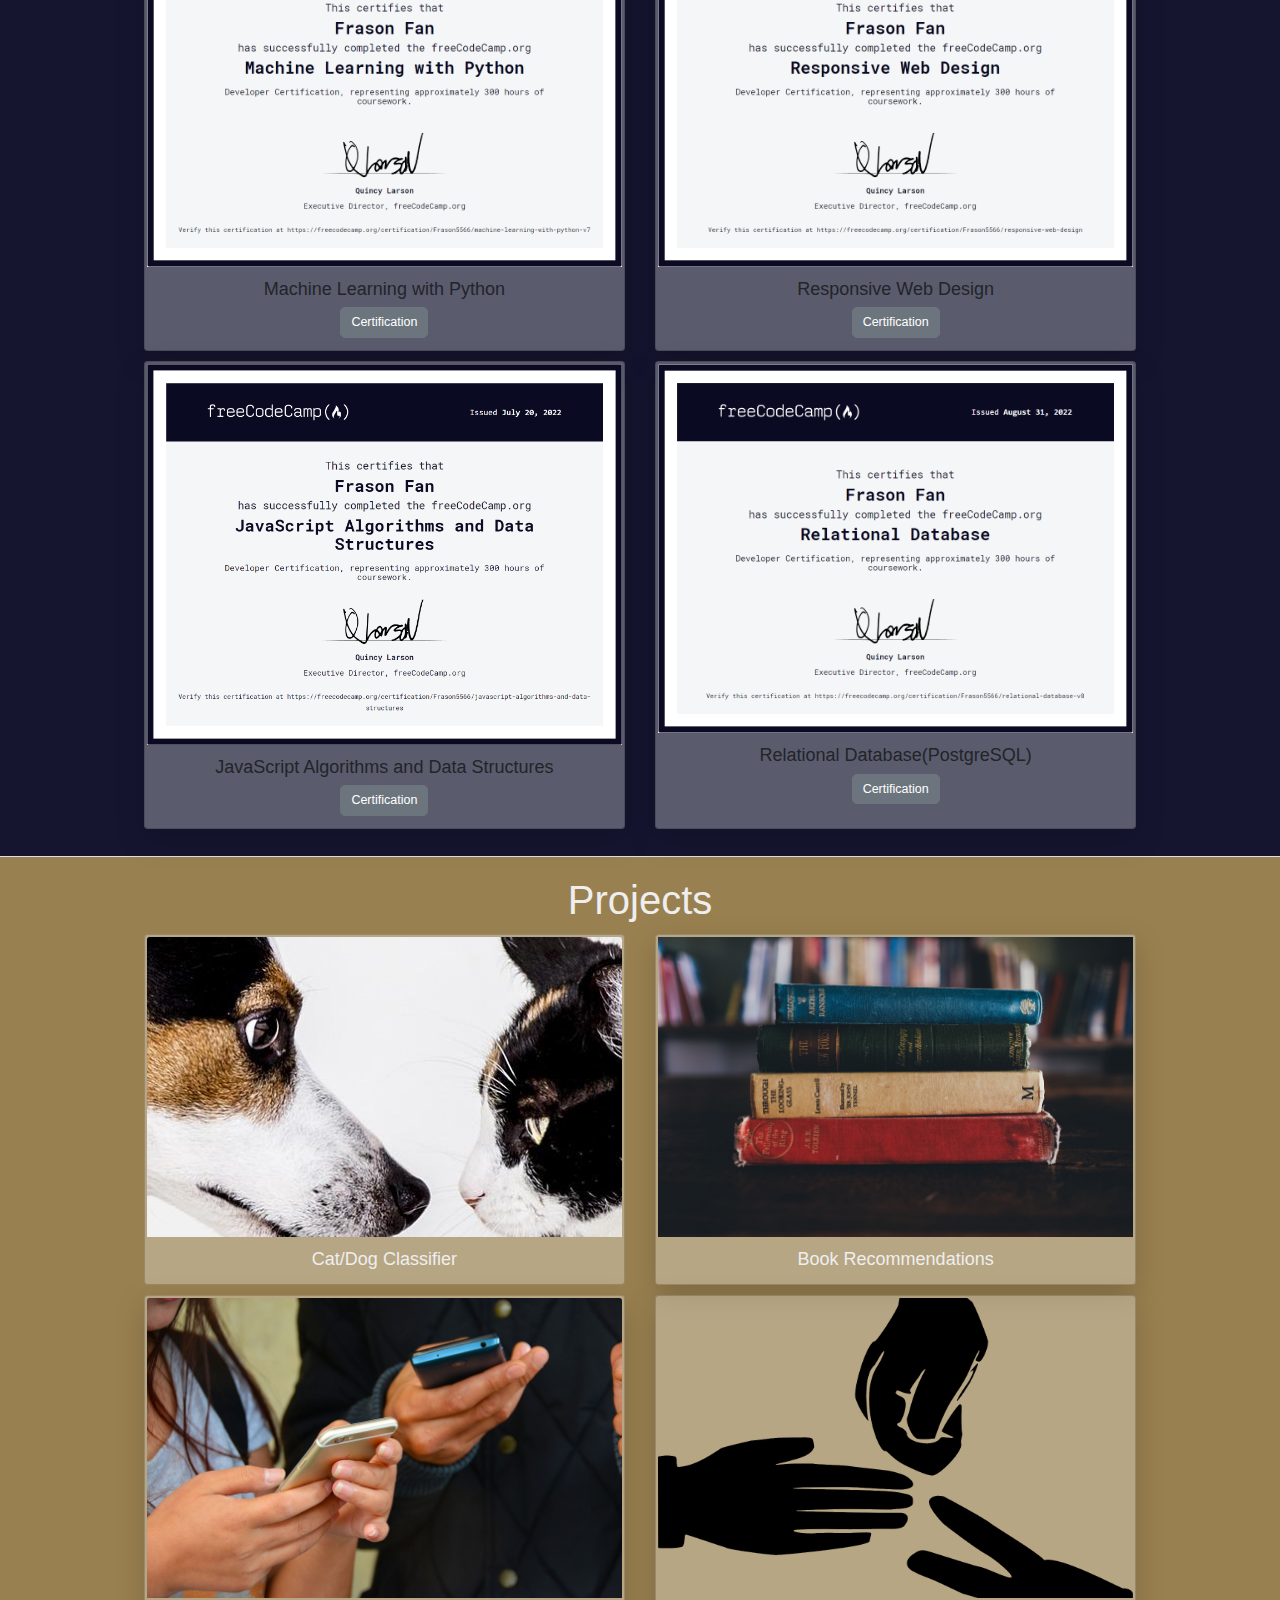
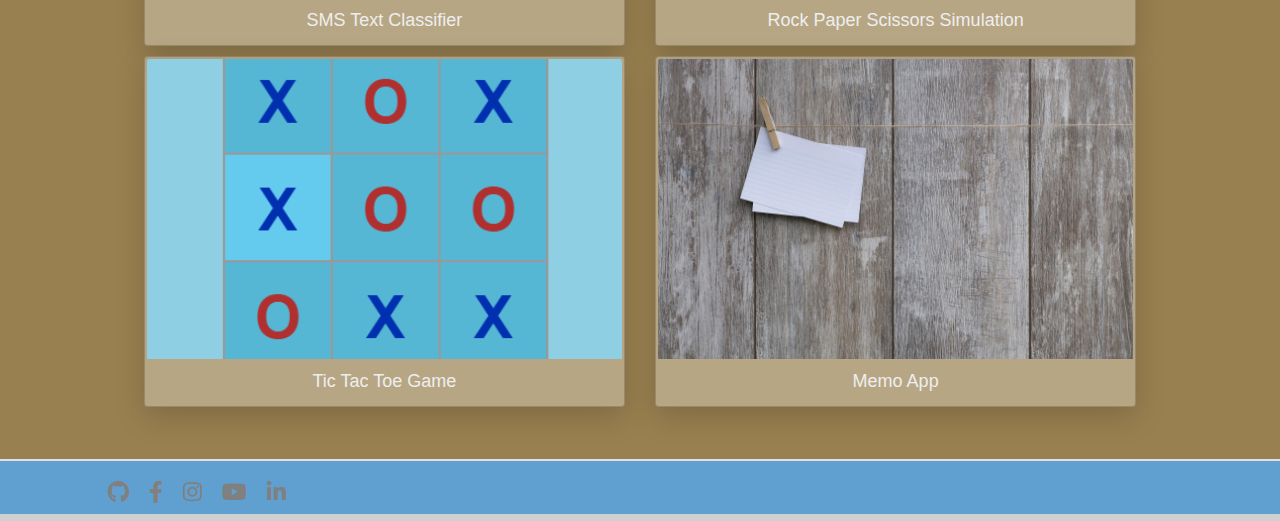
==== commit 28330433: "0831" ====
--- a/index.html
+++ b/index.html
@@ -107,6 +107,18 @@
                         </a>
                     </div>
                 </div>
+                <div class="card certi-tile shadow-lg" id="card">
+                    <img class="card-img-top" src="img/PSQL.png" alt="PSQL">
+                    <div class="card-body">
+                        <p class="card-title">Relational Database(PostgreSQL)</p>
+                        <a href="https://www.freecodecamp.org/certification/Frason5566/relational-database-v8"
+                            class="btn btn-secondary btn-lg"
+                            target="_blank"
+                            rel="noreferrer noopener">
+                            Certification
+                        </a>
+                    </div>
+                </div>
             </div>
         </div>
     </div>
